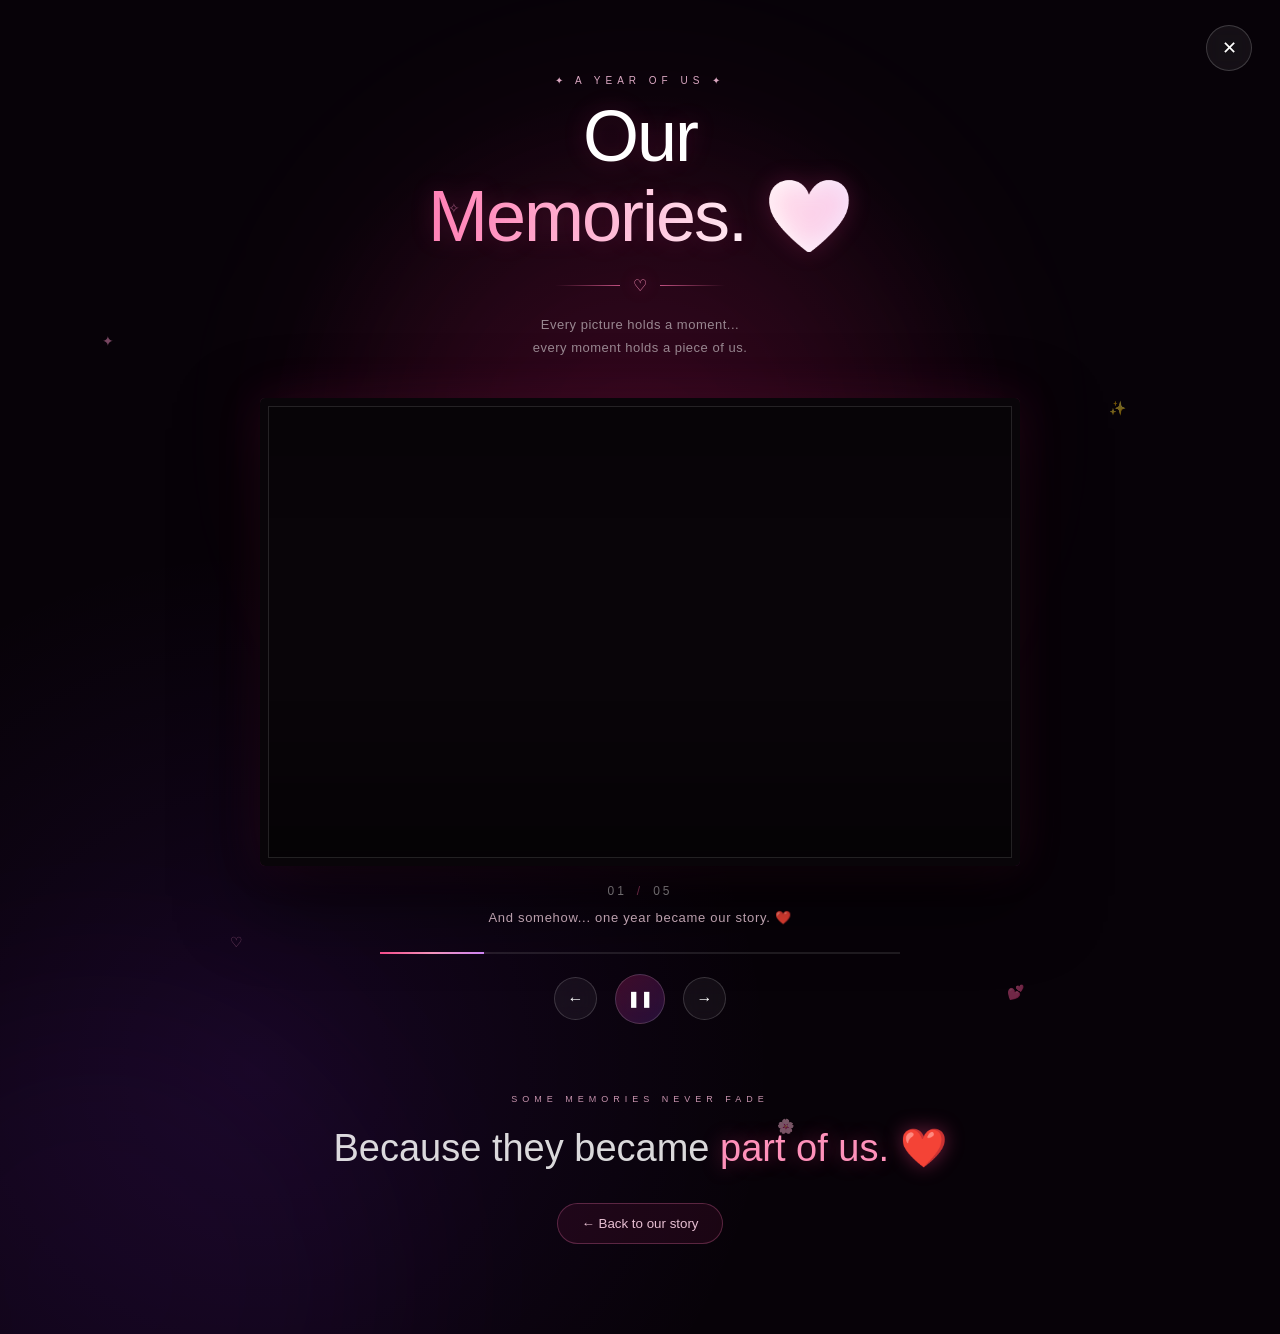
==== memories.html @ 8536b582 "Add files via upload" ====
<!DOCTYPE html>
<html lang="en">
<head>
    <meta charset="UTF-8">

    <meta name="viewport"
          content="width=device-width, initial-scale=1.0">

    <title>Our Memories ❤️</title>

    <link rel="stylesheet" href="style.css">
</head>

<body class="memories-page">

    <!-- =================================
         OUR MEMORIES FULL SCREEN
    ================================== -->

    <main class="memories-screen">

        <!-- Background glow -->
        <div class="memories-bg-glow glow-one"></div>
        <div class="memories-bg-glow glow-two"></div>

        <!-- Floating particles -->
        <div class="memories-particles">
            <span>✦</span>
            <span>♡</span>
            <span>✨</span>
            <span>💕</span>
            <span>✧</span>
            <span>🌸</span>
        </div>


        <!-- Close / Back -->
        <button
            class="memories-close"
            onclick="goBackToAnniversary()"
            aria-label="Back to anniversary">
            ✕
        </button>


        <!-- Header -->
        <section class="memories-header">

            <p class="memories-small-title">
                ✦ A YEAR OF US ✦
            </p>

            <h1>
                Our
                <span>Memories. ❤️</span>
            </h1>

            <div class="memories-divider">
                <span>♡</span>
            </div>

            <p>
                Every picture holds a moment...
                <br>
                every moment holds a piece of us.
            </p>

        </section>


        <!-- =================================
             CINEMATIC PHOTO STAGE
        ================================== -->

        <section class="memory-gallery">

            <div class="photo-frame">

                <!-- Blurred cinematic background -->
                <div
                    class="photo-background"
                    id="memoryBackground">
                </div>

                <div class="photo-glow"></div>

                <!-- Main photo -->
                <img
                    id="memoryPhoto"
                    src=""
                    alt="Our memory">

                <div class="photo-overlay"></div>

                <!-- Cinematic light -->
                <div class="photo-light"></div>

            </div>


            <!-- Memory number -->

            <div class="memory-counter">
                <span id="currentMemory">01</span>
                <i>/</i>
                <span id="totalMemories">--</span>
            </div>


            <!-- Caption -->

            <p
                class="memory-caption"
                id="memoryCaption">
                A little moment that became a beautiful memory. ❤️
            </p>


            <!-- Progress -->

            <div class="memory-progress">

                <div
                    class="memory-progress-bar"
                    id="memoryProgressBar">
                </div>

            </div>


            <!-- Controls -->

            <div class="memory-controls">

                <button
                    onclick="previousMemory()"
                    aria-label="Previous memory">
                    ←
                </button>

                <button
                    class="pause-memory"
                    id="pauseMemoryBtn"
                    onclick="toggleMemorySlideshow()"
                    aria-label="Pause slideshow">
                    ❚❚
                </button>

                <button
                    onclick="nextMemory()"
                    aria-label="Next memory">
                    →
                </button>

            </div>

        </section>


        <!-- Ending -->

        <section class="memories-ending">

            <p>
                SOME MEMORIES NEVER FADE
            </p>

            <h2>
                Because they became
                <span>part of us. ❤️</span>
            </h2>

            <button
                class="memories-back-btn"
                onclick="goBackToAnniversary()">
                ← Back to our story
            </button>

        </section>

    </main>


    <!-- =================================
         OUR MEMORIES JAVASCRIPT
    ================================== -->

    <script>

        /* =================================
           ADD YOUR PHOTOS HERE
        ================================== */

        const ourMemories = [

            {
                image: "assets/memories/memory1.jpeg",
                caption: "And somehow... one year became our story. ❤️",
                duration: 6000
            },

            {
                image: "assets/memories/memory2.jpeg",
                caption: "The smiles I'll always want to remember. ✨",
                duration: 6000
            },

            {
                image: "assets/memories/memory3.jpeg",
                caption: "Little moments. Big memories. 💕",
                duration: 6000
            },

            {
                image: "assets/memories/memory4.jpeg",
                caption: "Every picture has a story... ours has a thousand. 🌸",
                duration: 6000
            },

            {
                image: "assets/memories/memory5.jpeg",
                caption: "And every memory brings me back to you. ❤️",
                duration: 6000
            }

        ];


        let currentIndex = 0;

        let slideshowTimer = null;

        let isPaused = false;

        const photo =
            document.getElementById("memoryPhoto");

        const caption =
            document.getElementById("memoryCaption");

        const currentMemory =
            document.getElementById("currentMemory");

        const totalMemories =
            document.getElementById("totalMemories");

        const progressBar =
            document.getElementById("memoryProgressBar");

        const pauseButton =
            document.getElementById("pauseMemoryBtn");


        /* =================================
           LOAD MEMORY
        ================================== */

        function showMemory(index) {

            if (!ourMemories.length) return;

            currentIndex =
                (index + ourMemories.length)
                % ourMemories.length;

            const memory =
                ourMemories[currentIndex];

            const photo =
                document.getElementById("memoryPhoto");

            const background =
                document.getElementById("memoryBackground");

            const caption =
                document.getElementById("memoryCaption");

            const currentMemory =
                document.getElementById("currentMemory");

            const totalMemories =
                document.getElementById("totalMemories");

            const progressBar =
                document.getElementById("memoryProgressBar");

            /* =================================
               CINEMATIC EXIT
            ================================= */

            photo.classList.remove(
                "memory-photo-show",
                "kenburns-zoom",
                "kenburns-zoomout",
                "kenburns-left",
                "kenburns-right",
                "kenburns-up",
                "kenburns-down"
            );

            photo.classList.add("memory-changing");

            background.classList.remove(
                "background-show"
            );

            setTimeout(() => {

                /* =================================
                   CHANGE IMAGE
                ================================= */

                photo.src = memory.image;

                background.style.backgroundImage =
                    `url("${memory.image}")`;

                /* =================================
                   CAPTION
                ================================= */

                caption.textContent =
                    memory.caption;

                currentMemory.textContent =
                    String(currentIndex + 1)
                    .padStart(2, "0");

                totalMemories.textContent =
                    String(ourMemories.length)
                    .padStart(2, "0");


                /* =================================
                   RANDOM KEN BURNS
                ================================= */

                const movements = [
                    "kenburns-zoom",
                    "kenburns-zoomout",
                    "kenburns-left",
                    "kenburns-right",
                    "kenburns-up",
                    "kenburns-down"
                ];

                const movement =
                    movements[
                        currentIndex % movements.length
                    ];

                /* Force animation restart */

                void photo.offsetWidth;

                photo.classList.remove(
                    "memory-changing"
                );

                photo.classList.add(
                    "memory-photo-show",
                    movement
                );

                background.classList.add(
                    "background-show"
                );

                /* =================================
                   PROGRESS
                ================================= */

                const progress =
                    ((currentIndex + 1)
                    / ourMemories.length) * 100;

                progressBar.style.width =
                    progress + "%";

            }, 600);

            resetSlideshow();

        }


        /* =================================
           NEXT
        ================================== */

        function nextMemory() {

            showMemory(currentIndex + 1);

        }


        /* =================================
           PREVIOUS
        ================================== */

        function previousMemory() {

            showMemory(currentIndex - 1);

        }


        /* =================================
           PROGRESS
        ================================== */

        function updateProgress() {

            const progress =
                ((currentIndex + 1)
                / ourMemories.length) * 100;

            progressBar.style.width =
                progress + "%";

        }


        /* =================================
           AUTO SLIDESHOW
        ================================== */

        function startSlideshow() {

            clearTimeout(slideshowTimer);

            if (isPaused) return;

            slideshowTimer = setTimeout(() => {

                nextMemory();

            }, ourMemories[currentIndex].duration);

        }


        function resetSlideshow() {

            clearTimeout(slideshowTimer);

            if (!isPaused) {

                slideshowTimer =
                    setTimeout(() => {

                        nextMemory();

                    }, ourMemories[currentIndex].duration);

            }

        }


        /* =================================
           PAUSE / PLAY
        ================================== */

        function toggleMemorySlideshow() {

            isPaused = !isPaused;

            if (isPaused) {

                clearTimeout(slideshowTimer);

                pauseButton.textContent = "▶";

            } else {

                pauseButton.textContent = "❚❚";

                startSlideshow();

            }

        }


        /* =================================
           BACK TO ANNIVERSARY
        ================================== */

        function goBackToAnniversary() {

            window.location.href =
                "index.html#anniversary";

        }


        /* =================================
           IMAGE LOAD
        ================================== */

        photo.addEventListener(
            "load",
            () => {

                photo.classList.add(
                    "memory-photo-show"
                );

            }
        );


        /* =================================
           START
        ================================== */

        showMemory(0);

    </script>

</body>
</html>
---- style.css ----
* {
    margin: 0;
    padding: 0;
    box-sizing: border-box;
}

html {
    scroll-behavior: smooth;
}

body {
    font-family: "Segoe UI", sans-serif;
    background: #120018;
    color: white;
    overflow-x: hidden;
}

/* ==============================
   BACKGROUND
============================== */

.background {
    position: fixed;
    inset: 0;
    z-index: -10;
    overflow: hidden;
    background:
        radial-gradient(circle at 20% 20%, #ff4f9a55, transparent 30%),
        radial-gradient(circle at 80% 30%, #8b5cf655, transparent 35%),
        radial-gradient(circle at 50% 90%, #ff174455, transparent 35%),
        linear-gradient(135deg, #16001f, #30002f, #120018);
}

.light {
    position: absolute;
    width: 350px;
    height: 350px;
    border-radius: 50%;
    filter: blur(90px);
    opacity: 0.55;
    animation: moveLight 10s infinite alternate ease-in-out;
}

.light-1 {
    background: #ff2f92;
    top: -100px;
    left: -100px;
}

.light-2 {
    background: #7c3aed;
    right: -100px;
    top: 25%;
    animation-delay: 2s;
}

.light-3 {
    background: #ff1493;
    bottom: -150px;
    left: 35%;
    animation-delay: 4s;
}

@keyframes moveLight {
    from {
        transform: translate(0, 0) scale(1);
    }

    to {
        transform: translate(100px, 70px) scale(1.25);
    }
}

/* ==============================
   STARS
============================== */

.stars span {
    position: fixed;
    color: #ffffff;
    opacity: 0.6;
    animation: sparkle 3s infinite ease-in-out;
}

.stars span:nth-child(1) {
    top: 15%;
    left: 12%;
}

.stars span:nth-child(2) {
    top: 30%;
    right: 15%;
}

.stars span:nth-child(3) {
    top: 65%;
    left: 20%;
}

.stars span:nth-child(4) {
    top: 75%;
    right: 20%;
}

.stars span:nth-child(5) {
    top: 45%;
    left: 50%;
}

.stars span:nth-child(6) {
    top: 10%;
    right: 40%;
}

.stars span:nth-child(7) {
    bottom: 10%;
    left: 70%;
}

@keyframes sparkle {
    0%, 100% {
        opacity: 0.2;
        transform: scale(0.7);
    }

    50% {
        opacity: 1;
        transform: scale(1.4);
    }
}

/* ==============================
   FLOATING HEARTS
============================== */

.hearts span {
    position: fixed;
    color: #ff6bb5;
    font-size: 25px;
    opacity: 0.25;
    animation: floatHeart 8s infinite linear;
}

.hearts span:nth-child(1) {
    left: 10%;
    bottom: -50px;
}

.hearts span:nth-child(2) {
    left: 30%;
    bottom: -100px;
    animation-delay: 2s;
}

.hearts span:nth-child(3) {
    left: 55%;
    bottom: -70px;
    animation-delay: 4s;
}

.hearts span:nth-child(4) {
    left: 75%;
    bottom: -100px;
    animation-delay: 1s;
}

.hearts span:nth-child(5) {
    left: 90%;
    bottom: -80px;
    animation-delay: 5s;
}

@keyframes floatHeart {
    0% {
        transform: translateY(0) scale(0.7);
        opacity: 0;
    }

    20% {
        opacity: 0.4;
    }

    80% {
        opacity: 0.5;
    }

    100% {
        transform: translateY(-110vh) scale(1.3) rotate(20deg);
        opacity: 0;
    }
}

/* ==============================
   HERO
============================== */

.hero {
    min-height: 100vh;
    width: 100%;
    display: flex;
    justify-content: center;
    align-items: center;
    text-align: center;
    padding: 40px 20px;
    position: relative;
}

.hero-content {
    width: min(900px, 100%);
    padding: 40px 20px;
    animation: heroAppear 1.5s ease;
}

@keyframes heroAppear {
    from {
        opacity: 0;
        transform: translateY(40px);
    }

    to {
        opacity: 1;
        transform: translateY(0);
    }
}

.small-heading {
    letter-spacing: 6px;
    font-size: 14px;
    color: #ffb4dc;
    margin-bottom: 25px;
}

.hero h1 {
    font-size: clamp(55px, 9vw, 110px);
    line-height: 0.95;
    font-weight: 800;
    letter-spacing: -4px;
    text-shadow: 0 0 40px #ff3f9f66;
}

.hero h1 span {
    display: block;
    background: linear-gradient(
        90deg,
        #ff69b4,
        #ffb6e2,
        #c084fc,
        #ff69b4
    );
    background-size: 300%;
    -webkit-background-clip: text;
    background-clip: text;
    color: transparent;
    animation: gradientMove 5s infinite linear;
}

.hero h1 strong {
    display: block;
    font-size: 55px;
    margin-top: 20px;
    animation: heartbeat 1.5s infinite;
}

@keyframes gradientMove {
    from {
        background-position: 0%;
    }

    to {
        background-position: 300%;
    }
}

@keyframes heartbeat {
    0%, 100% {
        transform: scale(1);
    }

    15% {
        transform: scale(1.25);
    }

    30% {
        transform: scale(1);
    }
}

/* ==============================
   QUOTE
============================== */

.heart-line {
    margin: 35px auto;
    color: #ff9ed0;
    font-size: 20px;
    opacity: 0.8;
}

.main-quote {
    font-family: Georgia, serif;
    font-size: clamp(22px, 3vw, 32px);
    line-height: 1.5;
    color: #ffe5f2;
}

.main-quote span {
    color: #ff72b7;
    font-weight: bold;
}

.description {
    margin-top: 30px;
    line-height: 2;
    color: #e9cadd;
    font-size: 17px;
}

/* ==============================
   BUTTON
============================== */

.start-button {
    margin-top: 40px;
    padding: 18px 35px;
    border: 1px solid #ff7bc4;
    border-radius: 50px;
    background: linear-gradient(
        90deg,
        #ff2f92,
        #9c27b0
    );
    color: white;
    font-size: 15px;
    font-weight: bold;
    letter-spacing: 2px;
    cursor: pointer;
    box-shadow:
        0 0 25px #ff3f9f66,
        0 10px 40px #00000055;
    transition: 0.3s ease;
}

.start-button:hover {
    transform: translateY(-5px) scale(1.04);
    box-shadow:
        0 0 45px #ff3f9f99,
        0 15px 50px #00000077;
}

.start-button b {
    margin-left: 15px;
    font-size: 20px;
}

.bottom-text {
    margin-top: 30px;
    color: #d6a9c3;
    font-size: 13px;
    line-height: 1.6;
}

/* ==============================
   MEMORY SECTION
============================== */

.memory-section {
    min-height: 100vh;
    display: flex;
    align-items: center;
    justify-content: center;
    text-align: center;
    padding: 80px 20px;
}

.memory-content {
    width: min(800px, 100%);
}

.chapter {
    color: #ff8fc9;
    letter-spacing: 5px;
    font-size: 13px;
    margin-bottom: 25px;
}

.memory-content h2,
.journey h2 {
    font-size: clamp(40px, 7vw, 75px);
    line-height: 1;
}

.memory-content h2 span,
.journey h2 span {
    color: #ff75ba;
}

.line {
    width: 100px;
    height: 2px;
    background: #ff69b4;
    margin: 35px auto;
    box-shadow: 0 0 20px #ff69b4;
}

.memory-text {
    max-width: 650px;
    margin: auto;
    color: #e6c8da;
    line-height: 2;
    font-size: 18px;
}

.big-heart {
    margin-top: 45px;
    font-size: 60px;
    animation: heartbeat 1.5s infinite;
}

/* ==============================
   JOURNEY
============================== */

.journey {
    min-height: 100vh;
    padding: 100px 20px;
    text-align: center;
}

.journey-list {
    width: min(800px, 100%);
    margin: 60px auto 0;
}

.journey-list div {
    display: flex;
    align-items: center;
    justify-content: space-between;
    padding: 25px 10px;
    border-bottom: 1px solid #ffffff22;
    transition: 0.3s;
}

.journey-list div:hover {
    padding-left: 25px;
    padding-right: 25px;
    background: #ffffff08;
}

.journey-list span {
    color: #ff72b7;
    font-weight: bold;
}

.journey-list p {
    font-size: 20px;
}

/* ==============================
   END
============================== */

.ending {
    min-height: 100vh;
    display: flex;
    flex-direction: column;
    justify-content: center;
    align-items: center;
    text-align: center;
    padding: 30px;
}

.ending p {
    color: #e5bfd4;
    font-size: 20px;
}

.ending h2 {
    font-size: clamp(45px, 8vw, 90px);
    margin: 20px 0;
    background: linear-gradient(
        90deg,
        #ff5cad,
        #c084fc,
        #ff5cad
    );
    -webkit-background-clip: text;
    background-clip: text;
    color: transparent;
}

.ending div {
    font-size: 70px;
    animation: heartbeat 1.5s infinite;
}

/* ==============================
   MOBILE
============================== */

@media (max-width: 600px) {

    .hero {
        min-height: 100svh;
        padding: 25px 15px;
    }

    .hero-content {
        padding: 20px 10px;
    }

    .small-heading {
        letter-spacing: 3px;
        font-size: 11px;
    }

    .hero h1 {
        font-size: clamp(48px, 15vw, 70px);
        letter-spacing: -2px;
    }

    .hero h1 strong {
        font-size: 42px;
    }

    .main-quote {
        font-size: 21px;
    }

    .description {
        font-size: 15px;
    }

    .start-button {
        width: 90%;
        max-width: 330px;
        padding: 17px 20px;
        font-size: 12px;
    }

    .memory-section,
    .journey {
        min-height: 100svh;
    }

    .memory-content h2,
    .journey h2 {
        font-size: 45px;
    }

    .memory-text {
        font-size: 16px;
    }

    .journey-list div {
        padding: 22px 5px;
    }

    .journey-list p {
        font-size: 17px;
    }
}

/* =========================================
   LOVE STORY TIMELINE
========================================= */

.love-timeline {
    min-height: 100vh;
    padding: 120px 20px;
    position: relative;
    overflow: hidden;
}

.timeline-heading {
    max-width: 850px;
    margin: 0 auto 100px;
    text-align: center;
}

.timeline-heading h2 {
    font-size: clamp(45px, 7vw, 80px);
    line-height: 1;
    margin-bottom: 30px;
}

.timeline-heading h2 span {
    color: #ff70b8;
}

.timeline-intro {
    color: #e8bfd6;
    font-size: 17px;
    line-height: 1.8;
}


/* Timeline item */

.timeline-item {
    width: min(900px, 100%);
    margin: 0 auto 140px;

    display: grid;
    grid-template-columns: 180px 80px 1fr;
    align-items: center;

    position: relative;
}


/* Date */

.timeline-date {
    color: #d9a8c5;
    font-size: 12px;
    letter-spacing: 3px;
    text-align: right;
    line-height: 1.8;
}

.timeline-date span {
    display: block;
    font-size: 60px;
    font-weight: 800;
    color: #ff70b8;
    letter-spacing: 0;
}


/* Heart */

.timeline-heart {
    width: 65px;
    height: 65px;

    display: flex;
    align-items: center;
    justify-content: center;

    border-radius: 50%;

    background: #ffffff10;
    border: 1px solid #ff70b855;

    box-shadow:
        0 0 25px #ff4fa755;

    font-size: 28px;

    animation: heartbeat 1.8s infinite;
}


/* Content */

.timeline-content {
    padding: 35px;

    border-radius: 30px;

    background:
        linear-gradient(
            135deg,
            #ffffff10,
            #ffffff05
        );

    border: 1px solid #ffffff15;

    backdrop-filter: blur(15px);

    box-shadow:
        0 20px 60px #00000040;

    transition: 0.4s ease;
}

.timeline-content:hover {
    transform: translateY(-8px);

    border-color: #ff70b855;

    box-shadow:
        0 25px 80px #ff4fa722;
}

.memory-label {
    color: #ff86c3;
    font-size: 11px;
    letter-spacing: 4px;
    margin-bottom: 15px;
}

.timeline-content h3 {
    font-size: clamp(30px, 4vw, 48px);
    margin-bottom: 20px;
}

.timeline-content p {
    color: #e7c6d9;
    line-height: 1.8;
}


/* Button */

.memory-btn {
    margin-top: 25px;

    padding: 13px 22px;

    border: 1px solid #ff70b855;
    border-radius: 50px;

    background: #ff4f9a18;
    color: white;

    cursor: pointer;

    transition: 0.3s ease;
}

.memory-btn:hover {
    background: #ff4f9a;
    transform: translateY(-3px);
}

.memory-btn b {
    margin-left: 10px;
}


/* More */

.timeline-more {
    text-align: center;
    margin-top: 50px;
}

.more-line {
    width: 2px;
    height: 100px;

    margin: 0 auto 30px;

    background: linear-gradient(
        transparent,
        #ff70b8,
        transparent
    );
}

.timeline-more p {
    color: #cda8be;
}

.timeline-more h3 {
    margin-top: 12px;
    font-size: 25px;
    color: #ff9aca;
}


/* Mobile */

@media (max-width: 650px) {

    .love-timeline {
        padding: 90px 15px;
    }

    .timeline-heading {
        margin-bottom: 70px;
    }

    .timeline-heading h2 {
        font-size: 43px;
    }

    .timeline-item {
        display: block;
        margin-bottom: 90px;
    }

    .timeline-date {
        text-align: left;
        margin-bottom: 15px;
        padding-left: 5px;
    }

    .timeline-date span {
        font-size: 50px;
    }

    .timeline-heart {
        margin-bottom: 20px;
    }

    .timeline-content {
        padding: 25px 20px;
        border-radius: 25px;
    }

    .timeline-content h3 {
        font-size: 32px;
    }

}

/* =========================================
   ROSE MILK CINEMATIC MEMORY
========================================= */

.memory-scene {
    position: fixed;
    inset: 0;
    z-index: 99999;

    display: none;
    align-items: center;
    justify-content: center;

    background:
        radial-gradient(circle at 50% 30%, #ff4f9a30, transparent 40%),
        linear-gradient(135deg, #120014, #26001f, #08000d);

    overflow: hidden;
}

.memory-scene.active {
    display: flex;
    animation: sceneFadeIn 0.8s ease;
}

.scene-close {
    position: absolute;
    top: 25px;
    right: 25px;

    width: 45px;
    height: 45px;

    border-radius: 50%;
    border: 1px solid #ffffff30;

    background: #ffffff10;
    color: white;

    font-size: 20px;

    cursor: pointer;

    z-index: 20;

    backdrop-filter: blur(10px);

    transition: 0.3s ease;
}

.scene-close:hover {
    background: #ff4f9a;
    transform: rotate(90deg);
}

.scene-content {
    width: min(1000px, 94%);
    max-height: 95vh;

    overflow-y: auto;

    text-align: center;

    padding: 30px 20px;
}

.scene-date {
    color: #ff86c3;
    font-size: 11px;
    letter-spacing: 5px;
    margin-bottom: 12px;
}

.scene-content h2 {
    font-size: clamp(30px, 5vw, 58px);
    color: white;
    margin-bottom: 15px;
}

.scene-line {
    width: 70px;
    height: 2px;

    margin: 0 auto 25px;

    background: linear-gradient(
        90deg,
        transparent,
        #ff70b8,
        transparent
    );
}

.cinematic-room {
    width: min(800px, 100%);
    height: 390px;

    margin: 0 auto;

    position: relative;

    overflow: hidden;

    border-radius: 30px;

    background:
        linear-gradient(
            180deg,
            #35152f,
            #180b1c
        );

    border: 1px solid #ffffff15;

    box-shadow:
        0 30px 100px #00000080;

    animation: roomAppear 1s ease;
}

.window-glow {
    position: absolute;

    width: 250px;
    height: 250px;

    top: -80px;
    left: 50%;

    transform: translateX(-50%);

    background: #ffb6d940;

    filter: blur(40px);

    border-radius: 50%;
}

.classroom-board {
    position: absolute;

    top: 35px;
    left: 50%;

    transform: translateX(-50%);

    width: 230px;
    height: 70px;

    border-radius: 8px;

    background: #172c28;

    border: 5px solid #4d2e32;

    display: flex;
    align-items: center;
    justify-content: center;

    color: #ffffff80;

    font-family: serif;
    font-style: italic;

    box-shadow: 0 10px 30px #00000050;
}

.scene-character {
    position: absolute;

    bottom: 45px;

    display: flex;
    flex-direction: column;
    align-items: center;

    transition: 1s ease;
}

.boy {
    left: 27%;

    animation: boyEnter 1.4s ease forwards;
}

.boy .character-head {
    width: 75px;
    height: 82px;
}

.boy .character-body {
    width: 110px;
    height: 145px;
}

.girl {
    right: 27%;

    animation: girlEnter 1.4s ease forwards;
}

.girl .character-head {
    width: 68px;
    height: 74px;
}

.girl .character-body {
    width: 95px;
    height: 130px;
}

.character-head {
    position: relative;

    border-radius: 50% 50% 45% 45%;

    background:
        linear-gradient(
            135deg,
            #f4c7aa,
            #d99578
        );

    box-shadow:
        inset -8px -8px 15px #9b5d4d40;
}

.hair {
    position: absolute;

    top: -5px;
    left: 5px;

    width: 90%;
    height: 42%;

    border-radius: 50% 50% 20% 20%;

    background: #171016;
}

.face::before,
.face::after {
    content: "";

    position: absolute;

    top: 48%;

    width: 6px;
    height: 6px;

    background: #2d1720;

    border-radius: 50%;
}

.face::before {
    left: 30%;
}

.face::after {
    right: 30%;
}

.character-body {
    border-radius: 35px 35px 15px 15px;

    margin-top: 8px;

    background:
        linear-gradient(
            135deg,
            #3e246d,
            #713a86
        );

    box-shadow:
        inset -12px -10px 20px #00000030;
}

.girl .character-body {
    background:
        linear-gradient(
            135deg,
            #ff5f9e,
            #a72d72
        );

    border-radius: 35px 35px 25px 25px;
}

.character-label {
    margin-top: 8px;

    font-size: 9px;

    letter-spacing: 3px;

    color: #ffffff60;
}

.rose-milk {
    position: absolute;

    left: 50%;
    bottom: 105px;

    transform: translateX(-50%);

    opacity: 0;

    animation:
        milkAppear 1s ease 2s forwards;
}

.cup {
    width: 55px;
    height: 70px;

    border-radius: 8px 8px 18px 18px;

    background: #ffffff20;

    border: 2px solid #ffffff60;

    position: relative;

    overflow: hidden;

    backdrop-filter: blur(5px);
}

.drink {
    position: absolute;

    bottom: 0;
    left: 0;

    width: 100%;
    height: 78%;

    background:
        linear-gradient(
            #ffb4cf,
            #ed6c9f
        );
}

.straw {
    position: absolute;

    width: 5px;
    height: 45px;

    top: -25px;
    left: 28px;

    background: #ff70b8;

    transform: rotate(12deg);
}

.rose-milk > span {
    position: absolute;

    top: -35px;
    left: 12px;

    font-size: 20px;
}

.scene-heart {
    position: absolute;

    left: 50%;
    top: 53%;

    transform: translate(-50%, -50%) scale(0);

    font-size: 40px;

    opacity: 0;

    animation:
        heartAppear 1s ease 5s forwards,
        sceneHeartBeat 1.5s ease-in-out 6s infinite;
}

.scene-story {
    min-height: 100px;

    margin-top: 25px;

    position: relative;
}

.story-line {
    display: none;

    color: #f6dce9;

    font-size: clamp(17px, 3vw, 25px);

    line-height: 1.7;

    animation: textReveal 1s ease forwards;
}

.story-line span {
    color: #ff70b8;
}

.scene-replay {
    margin-top: 20px;

    padding: 12px 22px;

    border-radius: 50px;

    border: 1px solid #ff70b855;

    background: #ff4f9a15;

    color: white;

    cursor: pointer;

    opacity: 0;

    transition: 0.3s ease;
}

.scene-replay:hover {
    background: #ff4f9a;
}

@keyframes sceneFadeIn {
    from {
        opacity: 0;
    }

    to {
        opacity: 1;
    }
}

@keyframes roomAppear {
    from {
        opacity: 0;
        transform: scale(0.92);
    }

    to {
        opacity: 1;
        transform: scale(1);
    }
}

@keyframes boyEnter {
    from {
        opacity: 0;
        transform: translateX(-100px);
    }

    to {
        opacity: 1;
        transform: translateX(0);
    }
}

@keyframes girlEnter {
    from {
        opacity: 0;
        transform: translateX(100px);
    }

    to {
        opacity: 1;
        transform: translateX(0);
    }
}

@keyframes milkAppear {
    from {
        opacity: 0;
        transform: translateX(-50%) scale(0.5);
    }

    to {
        opacity: 1;
        transform: translateX(-50%) scale(1);
    }
}

@keyframes heartAppear {
    from {
        opacity: 0;
        transform: translate(-50%, -50%) scale(0);
    }

    to {
        opacity: 1;
        transform: translate(-50%, -50%) scale(1);
    }
}

@keyframes sceneHeartBeat {
    0%, 100% {
        transform: translate(-50%, -50%) scale(1);
    }

    50% {
        transform: translate(-50%, -50%) scale(1.25);
    }
}

@keyframes textReveal {
    from {
        opacity: 0;
        transform: translateY(20px);
    }

    to {
        opacity: 1;
        transform: translateY(0);
    }
}

@media (max-width: 650px) {
    .memory-scene {
        align-items: flex-start;
    }

    .scene-content {
        padding-top: 70px;
    }

    .cinematic-room {
        height: 300px;
        border-radius: 22px;
    }

    .boy {
        left: 18%;
        animation-name: boyEnterMobile;
    }

    .girl {
        right: 18%;
        animation-name: girlEnterMobile;
    }

    .classroom-board {
        width: 170px;
        height: 55px;
        font-size: 12px;
    }

    .scene-story {
        margin-top: 20px;
    }
}

@keyframes boyEnterMobile {
    from {
        opacity: 0;
        transform: translateX(-100px) scale(0.8);
    }

    to {
        opacity: 1;
        transform: translateX(0) scale(0.8);
    }
}

@keyframes girlEnterMobile {
    from {
        opacity: 0;
        transform: translateX(100px) scale(0.8);
    }

    to {
        opacity: 1;
        transform: translateX(0) scale(0.8);
    }
}

/* ==========================================
   09 OCTOBER - FIRST I LOVE YOU SCENE
========================================== */

.first-love-scene {
    background:
        radial-gradient(
            circle at 50% 30%,
            #ff4f9a35,
            transparent 45%
        ),
        linear-gradient(
            135deg,
            #09000f,
            #25001f,
            #100014
        );
}

/* CLASSROOM */

.love-classroom {
    position: relative;
    width: min(850px, 100%);
    height: 410px;
    margin: 25px auto 35px;
    overflow: hidden;

    border-radius: 28px;

    background:
        linear-gradient(
            rgba(255,255,255,.04),
            rgba(0,0,0,.2)
        ),
        #160d1c;

    border: 1px solid #ffffff12;

    box-shadow:
        0 30px 80px #00000080,
        inset 0 0 80px #ff4f9a0d;
}

/* WINDOW */

.class-window {
    position: absolute;
    top: 45px;
    right: 50px;

    width: 125px;
    height: 155px;

    border: 5px solid #3c2940;

    background:
        linear-gradient(
            135deg,
            #ffb8df22,
            #7e52ff20
        );

    box-shadow:
        0 0 35px #ff70b833;

    opacity: .8;
}

/* BOARD */

.board {
    position: absolute;
    top: 35px;
    left: 50%;

    transform: translateX(-50%);

    width: 350px;
    height: 95px;

    border-radius: 8px;

    background: #11131b;

    border: 5px solid #4b3447;

    box-shadow:
        inset 0 0 30px #00000090,
        0 10px 30px #00000050;

    display: flex;
    align-items: center;
    justify-content: center;
}

.board span {
    color: #ffffff35;
    font-size: 13px;
    letter-spacing: 3px;
}

/* LAST BENCH */

.last-bench {
    position: absolute;

    left: 50%;
    bottom: 65px;

    transform: translateX(-50%);

    width: 440px;
    height: 85px;

    z-index: 3;
}

.bench-top {
    position: absolute;

    width: 100%;
    height: 28px;

    top: 0;

    border-radius: 8px;

    background:
        linear-gradient(
            180deg,
            #65404f,
            #34212c
        );

    box-shadow:
        0 12px 20px #00000070;
}

.bench-leg {
    position: absolute;

    bottom: 0;

    width: 18px;
    height: 65px;

    background: #36232d;

    border-radius: 5px;
}

.bench-leg.left {
    left: 45px;
}

.bench-leg.right {
    right: 45px;
}

/* CHARACTERS */

.love-character {
    position: absolute;

    bottom: 80px;

    width: 90px;
    height: 180px;

    z-index: 5;
}

/* BOY */

.love-boy {
    left: 29%;

    opacity: 0;

    animation:
        firstBoyEnter 1.5s ease forwards;
}

.love-girl {
    right: 29%;

    opacity: 0;

    animation:
        firstGirlEnter 1.5s ease .8s forwards;
}

/* HEAD */

.love-head {
    position: absolute;

    top: 0;
    left: 18px;

    width: 55px;
    height: 55px;

    border-radius: 50%;

    background: #f2b79e;

    overflow: hidden;

    box-shadow:
        0 8px 20px #00000040;
}

/* HAIR */

.love-hair {
    position: absolute;

    top: -8px;
    left: -3px;

    width: 62px;
    height: 32px;

    border-radius:
        50% 50% 35% 35%;

    background:
        linear-gradient(
            135deg,
            #17121b,
            #302033
        );
}

/* GIRL HAIR */

.girl-hair {
    height: 48px;

    border-radius:
        50% 50% 45% 45%;
}

/* FACE */

.love-face {
    position: absolute;

    bottom: 8px;
    left: 18px;

    width: 6px;
    height: 6px;

    border-radius: 50%;

    background: #3b2630;

    box-shadow:
        18px 0 #3b2630;
}

/* BODY */

.love-body {
    position: absolute;

    top: 52px;
    left: 12px;

    width: 70px;
    height: 120px;

    border-radius:
        25px 25px 12px 12px;

    background:
        linear-gradient(
            135deg,
            #292040,
            #5a315b
        );
}

/* GIRL BODY */

.girl-body {
    background:
        linear-gradient(
            135deg,
            #8d376d,
            #e04d9b
        );
}

/* HAND TOUCH */

.heart-touch-hand {
    position: absolute;

    left: 50%;

    top: 210px;

    transform:
        translateX(-50%)
        scale(.5);

    opacity: 0;

    z-index: 10;

    font-size: 30px;

    animation:
        handTouch 1s ease 4.5s forwards;
}

/* HEART */

.first-love-heart {
    position: absolute;

    left: 50%;
    top: 150px;

    transform:
        translate(-50%, -50%)
        scale(.3);

    opacity: 0;

    font-size: 45px;

    filter:
        drop-shadow(
            0 0 25px #ff4f9a
        );

    animation:
        firstHeartAppear 1s ease 5.2s forwards,
        firstHeartBeat 1.5s ease-in-out 6.2s infinite;
}

/* STORY */

.first-love-story {
    min-height: 250px;
}

.first-line {
    display: none;

    margin: 0 0 20px;

    color: #f3d8e8;

    font-size: clamp(
        18px,
        2.4vw,
        25px
    );

    line-height: 1.7;

    text-shadow:
        0 0 20px #ff4f9a22;
}

.final-love-line span {
    display: inline-block;

    font-size: clamp(
        35px,
        6vw,
        65px
    );

    font-weight: 900;

    color: #ff75b9;

    text-shadow:
        0 0 25px #ff4f9a,
        0 0 60px #ff4f9a55;

    letter-spacing: 4px;
}

.ending-love-line {
    color: #ffb5d7;
}

/* ANIMATIONS */

@keyframes firstBoyEnter {

    from {
        opacity: 0;

        transform:
            translateX(-100px)
            scale(.85);
    }

    to {
        opacity: 1;

        transform:
            translateX(0)
            scale(.85);
    }
}

@keyframes firstGirlEnter {

    from {
        opacity: 0;

        transform:
            translateX(100px)
            scale(.85);
    }

    to {
        opacity: 1;

        transform:
            translateX(0)
            scale(.85);
    }
}

@keyframes handTouch {

    0% {
        opacity: 0;

        transform:
            translateX(-50%)
            translateY(30px)
            scale(.5);
    }

    100% {
        opacity: 1;

        transform:
            translateX(-50%)
            translateY(0)
            scale(1);
    }
}

@keyframes firstHeartAppear {

    0% {
        opacity: 0;

        transform:
            translate(-50%, -50%)
            scale(.2);
    }

    70% {
        opacity: 1;

        transform:
            translate(-50%, -50%)
            scale(1.3);
    }

    100% {
        opacity: 1;

        transform:
            translate(-50%, -50%)
            scale(1);
    }
}

@keyframes firstHeartBeat {

    0%,100% {
        transform:
            translate(-50%, -50%)
            scale(1);
    }

    50% {
        transform:
            translate(-50%, -50%)
            scale(1.25);
    }
}

/* MOBILE */

@media (max-width: 650px) {

    .love-classroom {
        height: 330px;
        margin-top: 20px;
    }

    .board {
        width: 210px;
        height: 65px;

        top: 25px;
    }

    .class-window {
        width: 75px;
        height: 105px;

        right: 15px;
        top: 25px;
    }

    .last-bench {
        width: 300px;

        bottom: 50px;
    }

    .love-character {
        bottom: 65px;
    }

    .love-boy {
        left: 12%;
    }

    .love-girl {
        right: 12%;
    }

    .heart-touch-hand {
        top: 185px;
    }

    .first-love-heart {
        top: 135px;
        font-size: 38px;
    }

    .first-line {
        font-size: 18px;
    }

    .final-love-line span {
        font-size: 38px;
        letter-spacing: 2px;
    }
}

/* ==========================================
   OUR JOURNEY - CINEMATIC DESIGN
========================================== */

.journey {
    position: relative;
    min-height: 100vh;
    padding: 130px 20px 120px;
    overflow: hidden;
}

.journey::before {
    content: "";
    position: absolute;
    width: 600px;
    height: 600px;
    left: -250px;
    top: 20%;
    border-radius: 50%;
    background: #ff4f9a18;
    filter: blur(100px);
    pointer-events: none;
}

.journey::after {
    content: "";
    position: absolute;
    width: 500px;
    height: 500px;
    right: -220px;
    bottom: 10%;
    border-radius: 50%;
    background: #8d4dff18;
    filter: blur(100px);
    pointer-events: none;
}

/* HEADER */

.journey-header {
    position: relative;
    z-index: 2;
    max-width: 900px;
    margin: 0 auto 110px;
    text-align: center;
}

.journey-label {
    margin-bottom: 22px;
    color: #ff79bb;
    font-size: 11px;
    font-weight: 700;
    letter-spacing: 5px;
}

.journey-header h2 {
    margin-bottom: 30px;
    font-size: clamp(42px, 7vw, 78px);
    line-height: 1.05;
    font-weight: 800;
}

.journey-header h2 span {
    color: #ff70b8;
    text-shadow: 0 0 30px #ff4f9a35;
}

.journey-intro {
    color: #dcb8ce;
    font-size: 17px;
    line-height: 1.9;
}

/* JOURNEY ROAD */

.journey-road {
    position: relative;
    z-index: 2;
    width: min(1000px, 100%);
    margin: auto;
}

/* CENTER LINE */

.journey-road::before {
    content: "";
    position: absolute;
    left: 50%;
    top: 0;
    bottom: 0;
    width: 2px;
    transform: translateX(-50%);

    background: linear-gradient(
        to bottom,
        transparent,
        #ff70b8,
        #9c5cff,
        #ff70b8,
        transparent
    );

    box-shadow:
        0 0 15px #ff4f9a55;
}

/* CARD */

.journey-card {
    position: relative;

    width: calc(50% - 55px);

    margin-bottom: 90px;
    padding: 38px;

    border-radius: 30px;

    background:
        linear-gradient(
            135deg,
            #ffffff12,
            #ffffff05
        );

    border: 1px solid #ffffff14;

    backdrop-filter: blur(18px);

    box-shadow:
        0 25px 70px #00000040;

    transition:
        transform .5s ease,
        border-color .5s ease,
        box-shadow .5s ease;
}

.journey-card:hover {
    transform: translateY(-10px);

    border-color: #ff70b866;

    box-shadow:
        0 30px 90px #ff4f9a18;
}

/* LEFT */

.journey-card:not(.reverse) {
    margin-right: auto;
}

/* RIGHT */

.journey-card.reverse {
    margin-left: auto;
}

/* CONNECTOR */

.journey-card::after {
    content: "";

    position: absolute;

    top: 48px;

    width: 55px;
    height: 1px;

    background: linear-gradient(
        90deg,
        #ff70b8,
        transparent
    );
}

.journey-card:not(.reverse)::after {
    right: -55px;
}

.journey-card.reverse::after {
    left: -55px;

    transform: rotate(180deg);
}

/* NUMBER */

.journey-number {
    position: absolute;

    top: 20px;
    right: 25px;

    font-size: 12px;
    font-weight: 800;
    letter-spacing: 2px;

    color: #ff70b866;
}

/* ICON */

.journey-icon {
    width: 65px;
    height: 65px;

    display: flex;
    align-items: center;
    justify-content: center;

    margin-bottom: 25px;

    border-radius: 50%;

    background: #ff4f9a12;

    border: 1px solid #ff70b844;

    font-size: 28px;

    box-shadow:
        0 0 30px #ff4f9a18;

    animation: journeyPulse 2.5s ease-in-out infinite;
}

/* DATE */

.journey-date {
    margin-bottom: 12px;

    color: #ff83c1;

    font-size: 10px;
    font-weight: 700;

    letter-spacing: 3px;
}

/* TITLE */

.journey-info h3 {
    margin-bottom: 18px;

    font-size: clamp(28px, 4vw, 43px);
    line-height: 1.1;
}

/* DESCRIPTION */

.journey-info > p:not(.journey-date) {
    color: #dfc4d5;

    font-size: 15px;
    line-height: 1.85;
}

/* QUOTE */

.journey-quote {
    margin-top: 25px;

    color: #ff79bb;

    font-size: 20px;
    font-weight: 800;

    letter-spacing: 2px;

    text-shadow:
        0 0 20px #ff4f9a66;
}

/* FINAL CARD */

.final-journey-card {
    border-color: #ff70b844;

    background:
        radial-gradient(
            circle at top right,
            #ff4f9a18,
            transparent 45%
        ),
        linear-gradient(
            135deg,
            #ffffff12,
            #ffffff05
        );
}

.journey-final {
    margin-top: 25px;

    color: #ff9acb;

    font-size: 20px;
    font-weight: 700;

    line-height: 1.5;
}

/* ENDING */

.journey-ending {
    position: relative;
    z-index: 2;

    text-align: center;

    margin-top: 50px;
}

.journey-glow-heart {
    width: 90px;
    height: 90px;

    margin: 0 auto 30px;

    display: flex;
    align-items: center;
    justify-content: center;

    border-radius: 50%;

    font-size: 40px;

    background: #ff4f9a10;

    border: 1px solid #ff70b855;

    box-shadow:
        0 0 45px #ff4f9a44;

    animation:
        journeyBigHeart 2s ease-in-out infinite;
}

.journey-ending p {
    color: #d5aec5;

    font-size: 16px;
}

.journey-ending h3 {
    margin-top: 12px;

    color: #ff91c6;

    font-size: clamp(28px, 5vw, 45px);
}

/* ANIMATIONS */

@keyframes journeyPulse {

    0%, 100% {
        transform: scale(1);
        box-shadow: 0 0 20px #ff4f9a18;
    }

    50% {
        transform: scale(1.08);
        box-shadow: 0 0 35px #ff4f9a35;
    }
}

@keyframes journeyBigHeart {

    0%, 100% {
        transform: scale(1);
    }

    50% {
        transform: scale(1.12);
    }
}

/* MOBILE */

@media (max-width: 700px) {

    .journey {
        padding: 100px 15px 90px;
    }

    .journey-header {
        margin-bottom: 75px;
    }

    .journey-header h2 {
        font-size: 43px;
    }

    .journey-intro {
        font-size: 15px;
    }

    /* ONE CENTER LINE */

    .journey-road {
        padding-left: 35px;
    }

    .journey-road::before {
        left: 12px;
        transform: none;
    }

    /* ALL CARDS SAME SIDE */

    .journey-card,
    .journey-card.reverse {
        width: 100%;
        margin-left: 0;
        margin-right: 0;

        padding: 28px 22px;

        margin-bottom: 65px;
    }

    /* CONNECTOR */

    .journey-card::after,
    .journey-card.reverse::after {
        left: -23px;
        right: auto;

        width: 23px;

        transform: none;
    }

    .journey-number {
        top: 18px;
        right: 18px;
    }

    .journey-icon {
        width: 58px;
        height: 58px;

        font-size: 25px;
    }

    .journey-info h3 {
        font-size: 30px;
    }

    .journey-info > p:not(.journey-date) {
        font-size: 14px;
    }

    .journey-ending {
        margin-top: 10px;
    }
}

.journey-last-line {
    margin-top: 18px;
    color: #d9b8ca;
    font-size: 15px;
    letter-spacing: 1px;
}

/* ==========================================
   FINAL ANNIVERSARY FINALE
========================================== */

.anniversary-finale {
    position: relative;
    min-height: 100vh;
    padding: 150px 20px;
    overflow: hidden;

    display: flex;
    justify-content: center;
    align-items: center;

    background:
        radial-gradient(
            circle at 50% 20%,
            #ff4f9a22,
            transparent 35%
        ),
        linear-gradient(
            180deg,
            #10000f,
            #210018,
            #09000d
        );
}

/* GLOWING BACKGROUND */

.finale-glow {
    position: absolute;
    border-radius: 50%;
    filter: blur(100px);
    pointer-events: none;
}

.finale-glow-one {
    width: 500px;
    height: 500px;
    left: -250px;
    top: 15%;
    background: #ff4f9a20;
}

.finale-glow-two {
    width: 450px;
    height: 450px;
    right: -220px;
    bottom: 10%;
    background: #914dff20;
}

/* CONTENT */

.finale-content {
    position: relative;
    z-index: 2;

    width: min(850px, 100%);
    text-align: center;
}

/* LABEL */

.finale-label {
    color: #ff83c1;
    font-size: 11px;
    font-weight: 700;
    letter-spacing: 5px;
    margin-bottom: 25px;
}

/* TITLE */

.finale-title {
    margin: 0;

    font-size: clamp(65px, 11vw, 125px);
    line-height: .9;
    font-weight: 900;

    color: #ffffff;

    text-shadow:
        0 0 30px #ff4f9a33,
        0 20px 70px #00000070;
}

.finale-title span {
    color: #ff72b9;

    text-shadow:
        0 0 30px #ff4f9a88,
        0 0 70px #ff4f9a33;
}

/* DIVIDER */

.finale-divider {
    width: 150px;
    height: 1px;

    margin: 40px auto 30px;

    background:
        linear-gradient(
            90deg,
            transparent,
            #ff70b8,
            transparent
        );

    position: relative;
}

.finale-divider span {
    position: absolute;

    left: 50%;
    top: 50%;

    transform:
        translate(-50%, -50%);

    padding: 10px;

    color: #ff86c3;

    background: #170012;

    font-size: 15px;
}

/* SUBTITLE */

.finale-subtitle {
    color: #dfbfd2;

    font-size: 18px;
    line-height: 2;

    letter-spacing: 1px;
}

/* LOVE LETTER */

.love-letter {
    margin: 90px auto 0;

    padding: 55px 50px;

    width: min(720px, 100%);

    border-radius: 35px;

    background:
        linear-gradient(
            135deg,
            #ffffff12,
            #ffffff05
        );

    border: 1px solid #ffffff16;

    backdrop-filter: blur(20px);

    box-shadow:
        0 30px 100px #00000055;
}

.letter-small {
    color: #ff82c0;

    font-size: 10px;
    font-weight: 700;

    letter-spacing: 3px;
    line-height: 1.7;

    margin-bottom: 30px;
}

.letter-heart {
    font-size: 35px;

    margin-bottom: 30px;

    filter:
        drop-shadow(
            0 0 20px #ff4f9a
        );

    animation:
        letterHeartBeat 2s ease-in-out infinite;
}

.letter-text {
    color: #e7cad9;

    font-size: 17px;
    line-height: 2;

    margin-bottom: 28px;
}

.letter-text strong {
    color: #ff83c1;
}

.letter-highlight {
    color: #ffb4d5;

    font-size: 20px;
    font-weight: 600;

    margin-bottom: 0;
}

/* PROMISE */

.final-promise {
    margin-top: 110px;
}

.final-promise > p:first-child {
    color: #cbaabd;

    font-size: 15px;
}

.final-promise h3 {
    margin: 18px 0 35px;

    color: #f1d6e4;

    font-size: clamp(24px, 4vw, 38px);
}

/* YES */

.promise-answer {
    display: inline-flex;

    align-items: center;
    justify-content: center;

    width: 170px;
    height: 170px;

    border-radius: 50%;

    color: #ffffff;

    font-size: 35px;
    font-weight: 900;

    letter-spacing: 3px;

    background:
        radial-gradient(
            circle,
            #ff4f9a35,
            #ff4f9a0d
        );

    border: 1px solid #ff70b866;

    box-shadow:
        0 0 35px #ff4f9a55,
        0 0 100px #ff4f9a20;

    animation:
        yesPulse 2.5s ease-in-out infinite;
}

.promise-text {
    margin-top: 30px;

    color: #dcb8cb;

    font-size: 15px;
    line-height: 1.8;
}

/* ULTIMATE HEART */

.ultimate-heart {
    position: relative;

    width: 150px;
    height: 150px;

    margin: 110px auto 55px;

    display: flex;
    align-items: center;
    justify-content: center;
}

.ultimate-heart > span {
    position: relative;
    z-index: 2;

    font-size: 65px;

    filter:
        drop-shadow(
            0 0 30px #ff4f9a
        );

    animation:
        ultimateHeartBeat 1.8s ease-in-out infinite;
}

.heart-ring {
    position: absolute;

    inset: 0;

    border-radius: 50%;

    border: 1px solid #ff70b866;

    box-shadow:
        0 0 35px #ff4f9a44;

    animation:
        heartRing 3s ease-out infinite;
}

/* FINAL MESSAGE */

.finale-last-message {
    color: #f0d7e4;

    font-size: 24px;
    line-height: 1.7;

    margin-bottom: 20px;
}

.finale-last-message span {
    color: #ff82c0;

    font-size: clamp(30px, 5vw, 48px);
    font-weight: 800;

    text-shadow:
        0 0 25px #ff4f9a55;
}

/* SIGNATURE */

.finale-signature {
    color: #b993aa;

    font-size: 13px;

    font-style: italic;

    letter-spacing: 3px;
}

/* ANIMATIONS */

@keyframes letterHeartBeat {

    0%, 100% {
        transform: scale(1);
    }

    50% {
        transform: scale(1.15);
    }
}

@keyframes yesPulse {

    0%, 100% {
        transform: scale(1);
        box-shadow:
            0 0 35px #ff4f9a55,
            0 0 100px #ff4f9a20;
    }

    50% {
        transform: scale(1.07);
        box-shadow:
            0 0 55px #ff4f9a77,
            0 0 130px #ff4f9a30;
    }
}

@keyframes ultimateHeartBeat {

    0%, 100% {
        transform: scale(1);
    }

    50% {
        transform: scale(1.18);
    }
}

@keyframes heartRing {

    0% {
        transform: scale(.7);
        opacity: .9;
    }

    100% {
        transform: scale(1.35);
        opacity: 0;
    }
}

/* MOBILE */

@media (max-width: 650px) {

    .anniversary-finale {
        padding: 110px 15px;
    }

    .finale-title {
        font-size: 65px;
    }

    .finale-subtitle {
        font-size: 16px;
    }

    .love-letter {
        margin-top: 65px;
        padding: 38px 23px;
        border-radius: 28px;
    }

    .letter-text {
        font-size: 15px;
        line-height: 1.9;
    }

    .letter-highlight {
        font-size: 18px;
    }

    .final-promise {
        margin-top: 80px;
    }

    .promise-answer {
        width: 140px;
        height: 140px;
        font-size: 30px;
    }

    .ultimate-heart {
        margin-top: 80px;
        margin-bottom: 45px;
    }

    .finale-last-message {
        font-size: 19px;
    }

    .finale-last-message span {
        font-size: 32px;
    }
}

/* ==========================================
   FINALE REVEAL ANIMATION
========================================== */

.finale-hidden {
    opacity: 0;
    transform: translateY(35px);
}

.finale-show {
    opacity: 1;
    transform: translateY(0);

    transition:
        opacity 1s ease,
        transform 1s ease;
}

/* FLOATING LOVE PARTICLES */

.floating-love-particle {
    position: absolute;

    bottom: -30px;

    pointer-events: none;

    z-index: 1;

    opacity: 0;

    animation:
        floatingLove linear forwards;
}

@keyframes floatingLove {

    0% {
        opacity: 0;

        transform:
            translateY(0)
            translateX(0)
            rotate(0deg)
            scale(.7);
    }

    15% {
        opacity: .8;
    }

    50% {
        transform:
            translateY(-50vh)
            translateX(25px)
            rotate(120deg)
            scale(1);
    }

    100% {
        opacity: 0;

        transform:
            translateY(-110vh)
            translateX(-30px)
            rotate(260deg)
            scale(.8);
    }
}

/* ==========================================
   LOVE MUSIC BUTTON
========================================== */

.music-btn {
    position: fixed;
    right: 22px;
    bottom: 22px;

    width: 52px;
    height: 52px;

    border: 1px solid rgba(255,255,255,0.25);
    border-radius: 50%;

    background: rgba(255, 20, 100, 0.18);
    backdrop-filter: blur(12px);

    color: white;
    font-size: 22px;

    cursor: pointer;
    z-index: 10000;

    box-shadow:
        0 0 20px rgba(255, 40, 120, 0.35);

    transition: 0.3s ease;
}

.music-btn:hover {
    transform: scale(1.12);
    box-shadow:
        0 0 30px rgba(255, 40, 120, 0.6);
}

.music-btn.playing {
    animation: musicPulse 1.5s infinite;
}

@keyframes musicPulse {
    0%,100% {
        box-shadow:
            0 0 15px rgba(255,40,120,.3);
    }

    50% {
        box-shadow:
            0 0 35px rgba(255,40,120,.8);
    }
}

@media (max-width: 600px) {

    .music-btn {
        width: 46px;
        height: 46px;

        right: 15px;
        bottom: 15px;

        font-size: 19px;
    }
}

/* ==========================================
   ❤️ CINEMATIC OPENING SCREEN
========================================== */

.opening-screen {
    position: fixed;
    inset: 0;
    width: 100%;
    height: 100vh;

    display: flex;
    align-items: center;
    justify-content: center;

    background:
        radial-gradient(
            circle at 50% 40%,
            rgba(255, 55, 130, 0.18),
            transparent 35%
        ),
        linear-gradient(
            135deg,
            #12000d,
            #250018,
            #090008
        );

    z-index: 20000;
    overflow: hidden;

    text-align: center;
}

.opening-glow {
    position: absolute;

    width: 500px;
    height: 500px;

    border-radius: 50%;

    background: rgba(255, 30, 120, 0.12);

    filter: blur(90px);

    animation: openingGlow 5s ease-in-out infinite;
}

.opening-content {
    position: relative;
    z-index: 3;

    width: min(90%, 800px);

    animation: openingContent 1.5s ease forwards;
}

.opening-small {
    margin-bottom: 20px;

    color: #e8a9c8;

    font-size: 13px;
    letter-spacing: 6px;
    text-transform: uppercase;
}

.opening-content h1 {
    margin: 0;

    color: white;

    font-size: clamp(42px, 7vw, 82px);

    line-height: 1.05;

    font-weight: 600;

    letter-spacing: -2px;

    text-shadow:
        0 0 30px rgba(255, 80, 160, 0.25);
}

.opening-content h1 span {
    display: inline-block;

    color: #ff75ad;

    font-family: cursive;

    font-weight: 400;

    text-shadow:
        0 0 25px rgba(255, 70, 150, 0.55);
}

.opening-line {
    width: 90px;
    height: 1px;

    margin: 28px auto;

    background: rgba(255, 170, 205, 0.7);

    animation: openingLine 2s ease forwards;
}

.opening-text {
    color: #d7b8c7;

    font-size: 15px;

    line-height: 1.8;

    letter-spacing: 0.5px;

    margin-bottom: 35px;
}

.enter-story-btn {
    display: inline-flex;

    align-items: center;
    justify-content: center;
    gap: 14px;

    padding: 15px 28px;

    border: 1px solid rgba(255, 160, 200, 0.35);

    border-radius: 50px;

    background: rgba(255, 80, 150, 0.12);

    backdrop-filter: blur(12px);

    color: white;

    font-size: 14px;

    letter-spacing: 1px;

    cursor: pointer;

    transition: 0.35s ease;
}

.enter-story-btn b {
    font-size: 20px;

    font-weight: 400;

    transition: 0.35s ease;
}

.enter-story-btn:hover {
    transform: translateY(-4px);

    background: rgba(255, 80, 150, 0.22);

    box-shadow:
        0 0 30px rgba(255, 50, 140, 0.35);
}

.enter-story-btn:hover b {
    transform: translateX(6px);
}

/* FLOATING HEARTS */

.opening-hearts span {
    position: absolute;

    bottom: -50px;

    opacity: 0;

    font-size: 18px;

    animation: openingHeartFloat 8s linear infinite;
}

.opening-hearts span:nth-child(1) {
    left: 15%;
    animation-delay: 0s;
}

.opening-hearts span:nth-child(2) {
    left: 35%;
    animation-delay: 2s;
}

.opening-hearts span:nth-child(3) {
    left: 55%;
    animation-delay: 4s;
}

.opening-hearts span:nth-child(4) {
    left: 75%;
    animation-delay: 1s;
}

.opening-hearts span:nth-child(5) {
    left: 90%;
    animation-delay: 3s;
}

/* ANIMATIONS */

@keyframes openingContent {

    from {
        opacity: 0;
        transform: translateY(35px);
    }

    to {
        opacity: 1;
        transform: translateY(0);
    }
}

@keyframes openingGlow {

    0%, 100% {
        transform: scale(0.9);
        opacity: 0.6;
    }

    50% {
        transform: scale(1.15);
        opacity: 1;
    }
}

@keyframes openingLine {

    from {
        width: 0;
        opacity: 0;
    }

    to {
        width: 90px;
        opacity: 1;
    }
}

@keyframes openingHeartFloat {

    0% {
        opacity: 0;
        transform:
            translateY(0)
            scale(0.7)
            rotate(0deg);
    }

    15% {
        opacity: 0.7;
    }

    50% {
        transform:
            translateY(-50vh)
            scale(1)
            rotate(120deg);
    }

    100% {
        opacity: 0;

        transform:
            translateY(-110vh)
            scale(0.8)
            rotate(260deg);
    }
}

/* MOBILE */

@media (max-width: 600px) {

    .opening-content h1 {
        font-size: 43px;
        letter-spacing: -1px;
    }

    .opening-small {
        font-size: 11px;
        letter-spacing: 4px;
    }

    .opening-text {
        font-size: 14px;
    }

    .enter-story-btn {
        padding: 14px 24px;
    }
}

.opening-screen {
    transition: opacity 1.2s ease;
}

.opening-screen.opening-hide {
    opacity: 0;
    pointer-events: none;
}

/* ==========================================
   OPENING SCREEN EXIT
========================================== */

.opening-screen.opening-hide {
    animation: openingExit 1.2s ease forwards;
}

@keyframes openingExit {

    0% {
        opacity: 1;
        transform: scale(1);
    }

    60% {
        opacity: 0;
        transform: scale(1.03);
    }

    100% {
        opacity: 0;
        transform: scale(1.08);
    }
}/* =========================================
   PREMIUM HERO CINEMATIC GLOW
========================================= */

.hero {
    position: relative;
    overflow: hidden;
}

/* Soft romantic background glow */
.hero::before {
    content: "";
    position: absolute;
    inset: -20%;

    background:
        radial-gradient(
            circle at 30% 35%,
            rgba(255, 60, 140, 0.20),
            transparent 30%
        ),
        radial-gradient(
            circle at 70% 65%,
            rgba(170, 60, 255, 0.18),
            transparent 32%
        );

    filter: blur(35px);
    pointer-events: none;

    animation: heroGlowMove 8s ease-in-out infinite alternate;
}

/* Cinematic dark overlay */
.hero::after {
    content: "";
    position: absolute;
    inset: 0;

    background: linear-gradient(
        180deg,
        rgba(10, 0, 12, 0.03),
        rgba(10, 0, 12, 0.20),
        rgba(10, 0, 12, 0.55)
    );

    pointer-events: none;
}

/* Keep Hero content above glow */
.hero-content {
    position: relative;
    z-index: 2;
}

@keyframes heroGlowMove {

    0% {
        transform: translate(-2%, -2%) scale(1);
    }

    50% {
        transform: translate(2%, 1%) scale(1.05);
    }

    100% {
        transform: translate(-1%, 3%) scale(1.02);
    }

}

/* Mobile */
@media (max-width: 600px) {

    .hero::before {
        filter: blur(25px);
    }

    .hero::after {
        background: linear-gradient(
            180deg,
            rgba(10, 0, 12, 0.03),
            rgba(10, 0, 12, 0.30),
            rgba(10, 0, 12, 0.65)
        );
    }

}
/* =========================================
   HERO CONTENT CINEMATIC ENTRANCE
========================================= */

.hero-content .small-heading {
    animation: heroFadeUp 1s ease 0.3s both;
}

.hero-content h1 {
    animation: heroFadeUp 1.2s ease 0.6s both;
}

.hero-content .heart-line {
    animation: heroFadeUp 1s ease 0.9s both;
}

.hero-content .main-quote {
    animation: heroFadeUp 1.1s ease 1.2s both;
}

.hero-content .description {
    animation: heroFadeUp 1.1s ease 1.5s both;
}

.hero-content .start-button {
    animation:
        heroFadeUp 1.1s ease 1.8s both,
        buttonGlow 2.5s ease-in-out 3s infinite;
}

.hero-content .bottom-text {
    animation: heroFadeUp 1.1s ease 2.1s both;
}

@keyframes heroFadeUp {

    from {
        opacity: 0;
        transform: translateY(28px);
        filter: blur(5px);
    }

    to {
        opacity: 1;
        transform: translateY(0);
        filter: blur(0);
    }

}

@keyframes buttonGlow {

    0%, 100% {
        box-shadow: 0 0 15px rgba(255, 60, 140, 0.25);
    }

    50% {
        box-shadow: 0 0 30px rgba(255, 60, 140, 0.65);
    }

}
/* =========================================
   HERO BUTTON PREMIUM EFFECT
========================================= */

.start-button {
    position: relative;
    overflow: hidden;
    transition:
        transform 0.35s ease,
        box-shadow 0.35s ease,
        background 0.35s ease;
}

/* Moving light inside button */
.start-button::before {
    content: "";
    position: absolute;
    top: 0;
    left: -120%;
    width: 70%;
    height: 100%;

    background: linear-gradient(
        90deg,
        transparent,
        rgba(255,255,255,0.28),
        transparent
    );

    transform: skewX(-20deg);
    transition: left 0.7s ease;
}

.start-button:hover::before {
    left: 140%;
}

.start-button:hover {
    transform: translateY(-4px) scale(1.03);
    box-shadow:
        0 10px 35px rgba(255, 40, 120, 0.45),
        0 0 25px rgba(255, 80, 160, 0.25);
}

.start-button:active {
    transform: scale(0.96);
}

/* Arrow animation */
.start-button b {
    display: inline-block;
    transition: transform 0.3s ease;
}

.start-button:hover b {
    transform: translateY(4px);
}
/* =========================================
   HERO FLOATING LOVE PARTICLES
========================================= */

.hero-particle {
    position: absolute;
    bottom: -30px;
    pointer-events: none;
    z-index: 1;
    opacity: 0;
    animation: heroParticleFloat linear forwards;
}

@keyframes heroParticleFloat {

    0% {
        opacity: 0;
        transform: translateY(0) scale(0.7) rotate(0deg);
    }

    15% {
        opacity: 0.8;
    }

    70% {
        opacity: 0.6;
    }

    100% {
        opacity: 0;
        transform:
            translateY(-100vh)
            scale(1.15)
            rotate(25deg);
    }

}
/* =========================================
   HERO SCROLL INDICATOR
========================================= */

.hero-content .bottom-text {
    animation:
        heroFadeUp 1.1s ease 2.1s both,
        scrollTextFloat 2.5s ease-in-out 3.2s infinite;
}

@keyframes scrollTextFloat {

    0%, 100% {
        transform: translateY(0);
        opacity: 0.7;
    }

    50% {
        transform: translateY(6px);
        opacity: 1;
    }

}
/* =========================================
   HERO → FIRST MEMORY TRANSITION
========================================= */

.hero {
    isolation: isolate;
}

.memory-section,
.first-memory,
.memory {
    position: relative;
    overflow: hidden;
}

/* Soft light bridge between sections */
.hero + section::before {
    content: "";
    position: absolute;
    top: -100px;
    left: 50%;
    width: 420px;
    height: 200px;

    transform: translateX(-50%);

    background: radial-gradient(
        ellipse,
        rgba(255, 70, 145, 0.18),
        transparent 70%
    );

    filter: blur(25px);
    pointer-events: none;
}

/* First memory content entrance */
.memory-content {
    transition:
        transform 1s ease,
        opacity 1s ease,
        filter 1s ease;
}

.memory-content.hidden {
    opacity: 0;
    transform: translateY(45px);
    filter: blur(6px);
}

.memory-content.show {
    opacity: 1;
    transform: translateY(0);
    filter: blur(0);
}
/* =========================================
   PREMIUM OUR STORY TIMELINE
========================================= */

.love-timeline {
    position: relative;
    overflow: hidden;
}

/* Soft background glow */
.love-timeline::before {
    content: "";
    position: absolute;
    top: 15%;
    left: 50%;
    width: 500px;
    height: 500px;
    transform: translateX(-50%);

    background: radial-gradient(
        circle,
        rgba(255, 50, 135, 0.10),
        transparent 70%
    );

    filter: blur(30px);
    pointer-events: none;
}

/* Timeline cards */
.timeline-item {
    position: relative;
    transition:
        transform 0.4s ease,
        filter 0.4s ease;
}

.timeline-item:hover {
    transform: translateY(-6px);
    filter: brightness(1.08);
}

/* Date glow */
.timeline-date {
    transition:
        text-shadow 0.4s ease,
        transform 0.4s ease;
}

.timeline-item:hover .timeline-date {
    text-shadow:
        0 0 10px rgba(255, 90, 160, 0.5),
        0 0 25px rgba(255, 50, 130, 0.3);

    transform: scale(1.03);
}

/* Timeline heart */
.timeline-heart {
    transition:
        transform 0.4s ease,
        filter 0.4s ease;
}

.timeline-item:hover .timeline-heart {
    transform: scale(1.18);
    filter:
        drop-shadow(0 0 8px rgba(255, 70, 140, 0.7));
}

/* Memory button */
.memory-btn {
    transition:
        transform 0.3s ease,
        box-shadow 0.3s ease,
        background 0.3s ease;
}

.memory-btn:hover {
    transform: translateX(5px);
    box-shadow:
        0 8px 25px rgba(255, 40, 120, 0.25);
}

.memory-btn b {
    display: inline-block;
    transition: transform 0.3s ease;
}

.memory-btn:hover b {
    transform: translateX(5px);
}

/* Timeline intro */
.timeline-intro {
    opacity: 0.85;
}

/* Mobile */
@media (max-width: 600px) {

    .love-timeline::before {
        width: 320px;
        height: 320px;
    }

    .timeline-item:hover {
        transform: translateY(-3px);
    }

}
/* =========================================
   TIMELINE HEADING CINEMATIC REVEAL
========================================= */

.timeline-heading .chapter {
    animation: timelineFadeUp 1s ease both;
}

.timeline-heading h2 {
    animation: timelineFadeUp 1.2s ease 0.2s both;
}

.timeline-heading .timeline-intro {
    animation: timelineFadeUp 1.2s ease 0.45s both;
}

@keyframes timelineFadeUp {
    from {
        opacity: 0;
        transform: translateY(25px);
        filter: blur(4px);
    }

    to {
        opacity: 1;
        transform: translateY(0);
        filter: blur(0);
    }
}
/* =========================================
   ROSE MILK SCENE - PREMIUM OPENING
========================================= */

#roseMilkScene {
    opacity: 0;
    transform: scale(1.04);
    transition:
        opacity 0.7s ease,
        transform 0.9s ease;
}

#roseMilkScene.active {
    opacity: 1;
    transform: scale(1);
}

/* Scene heading */
#roseMilkScene .scene-content > .scene-date {
    animation: roseDateReveal 1s ease 0.3s both;
}

#roseMilkScene .scene-content > h2 {
    animation: roseTitleReveal 1.2s ease 0.5s both;
}

#roseMilkScene .scene-line {
    animation: roseLineReveal 1s ease 0.8s both;
}

@keyframes roseDateReveal {
    from {
        opacity: 0;
        transform: translateY(-15px);
        letter-spacing: 6px;
    }

    to {
        opacity: 1;
        transform: translateY(0);
        letter-spacing: normal;
    }
}

@keyframes roseTitleReveal {
    from {
        opacity: 0;
        transform: translateY(25px);
        filter: blur(6px);
    }

    to {
        opacity: 1;
        transform: translateY(0);
        filter: blur(0);
    }
}

@keyframes roseLineReveal {
    from {
        width: 0;
        opacity: 0;
    }

    to {
        width: 100%;
        opacity: 1;
    }
}
/* =========================================
   CHAPTER 1 - TIMELINE CARD REVEAL
========================================= */

.timeline-item {
    opacity: 0;
    transform: translateY(50px);
    filter: blur(5px);
    transition:
        opacity 0.9s ease,
        transform 0.9s ease,
        filter 0.9s ease;
}

.timeline-item.timeline-visible {
    opacity: 1;
    transform: translateY(0);
    filter: blur(0);
}
/* =========================================
   ROSE MILK SCENE - CHARACTER MOTION
========================================= */

#roseMilkScene .scene-character.boy {
    animation: boyCinematicMove 4s ease-in-out infinite alternate;
}

#roseMilkScene .scene-character.girl {
    animation: girlCinematicMove 4s ease-in-out 0.5s infinite alternate;
}

#roseMilkScene .rose-milk {
    animation: roseMilkFloat 2.8s ease-in-out infinite;
}

#roseMilkScene .scene-heart {
    animation: sceneHeartGlow 1.8s ease-in-out infinite;
}

@keyframes boyCinematicMove {
    from {
        transform: translateY(0);
    }

    to {
        transform: translateY(-5px);
    }
}

@keyframes girlCinematicMove {
    from {
        transform: translateY(0);
    }

    to {
        transform: translateY(-7px);
    }
}

@keyframes roseMilkFloat {
    0%, 100% {
        transform: translateY(0) rotate(0deg);
    }

    50% {
        transform: translateY(-8px) rotate(2deg);
    }
}

@keyframes sceneHeartGlow {
    0%, 100% {
        transform: scale(1);
        filter: drop-shadow(0 0 5px rgba(255, 70, 140, 0.3));
    }

    50% {
        transform: scale(1.15);
        filter: drop-shadow(0 0 18px rgba(255, 70, 140, 0.8));
    }
}
/* =========================================
   ROSE MILK - MAKE IT CLEAR & VISIBLE
========================================= */

#roseMilkScene .rose-milk {
    position: absolute;
    left: 50%;
    bottom: 22%;
    transform: translateX(-50%);
    z-index: 20;

    display: flex;
    flex-direction: column;
    align-items: center;

    opacity: 1;
    visibility: visible;
}

/* Cup */
#roseMilkScene .rose-milk .cup {
    position: relative;
    width: 55px;
    height: 72px;

    background: linear-gradient(
        180deg,
        #ffd1df,
        #f48aaa
    );

    border: 2px solid rgba(255,255,255,0.8);
    border-radius: 8px 8px 18px 18px;

    box-shadow:
        0 0 15px rgba(255, 100, 160, 0.55),
        0 8px 20px rgba(0,0,0,0.35);

    overflow: visible;
}

/* Rose milk inside */
#roseMilkScene .rose-milk .drink {
    position: absolute;
    left: 5px;
    right: 5px;
    top: 8px;
    bottom: 5px;

    background: linear-gradient(
        180deg,
        #ffb3ca,
        #e96f9a
    );

    border-radius: 4px 4px 13px 13px;

    z-index: 1;
}

/* Straw */
#roseMilkScene .rose-milk .straw {
    position: absolute;
    top: -35px;
    right: 12px;

    width: 5px;
    height: 42px;

    background: #ffffff;
    border-radius: 10px;

    transform: rotate(8deg);
    z-index: 5;
}

/* Rose icon */
#roseMilkScene .rose-milk > span {
    position: absolute;
    top: -35px;
    left: -28px;

    font-size: 24px;
    z-index: 10;

    filter:
        drop-shadow(0 0 7px rgba(255,70,140,0.7));
}

/* Keep scene characters behind the drink */
#roseMilkScene .scene-character {
    z-index: 5;
}

#roseMilkScene .rose-milk {
    z-index: 30;
}
/* =========================================
   ROSE MILK - GIVING MOMENT
========================================= */

#roseMilkScene .rose-milk {
    animation:
        roseMilkFloat 2.8s ease-in-out infinite,
        roseMilkGive 6s ease-in-out infinite;
}

@keyframes roseMilkGive {
    0%, 25% {
        transform: translateX(-50%) translateX(0);
    }

    40%, 60% {
        transform: translateX(-50%) translateX(-35px);
    }

    75%, 100% {
        transform: translateX(-50%) translateX(0);
    }
}
/* =========================================
   FIRST I LOVE YOU - HEART MOMENT
========================================= */

#firstILoveYouScene .heart-touch-hand {
    animation:
        handTouchGlow 2s ease-in-out infinite;
}

#firstILoveYouScene .first-love-heart {
    animation:
        firstLoveHeartbeat 1.4s ease-in-out infinite;
}

@keyframes handTouchGlow {
    0%, 100% {
        transform: scale(1);
        filter: drop-shadow(0 0 3px rgba(255, 80, 140, 0.25));
    }

    50% {
        transform: scale(1.12);
        filter: drop-shadow(0 0 14px rgba(255, 80, 140, 0.8));
    }
}

@keyframes firstLoveHeartbeat {
    0%, 100% {
        transform: scale(1);
        opacity: 0.75;
    }

    15% {
        transform: scale(1.18);
        opacity: 1;
    }

    30% {
        transform: scale(1);
    }

    45% {
        transform: scale(1.12);
        opacity: 1;
    }

    60% {
        transform: scale(1);
    }
}
/* =========================================
   FIRST I LOVE YOU - FINAL REVEAL
========================================= */

#firstILoveYouScene .final-love-line {
    position: relative;
    text-align: center;
}

#firstILoveYouScene .final-love-line span {
    display: inline-block;
    font-size: clamp(32px, 6vw, 62px);
    font-weight: 800;
    letter-spacing: 3px;

    background: linear-gradient(
        90deg,
        #ff6fa8,
        #ffffff,
        #ff4f91
    );

    -webkit-background-clip: text;
    background-clip: text;
    color: transparent;

    text-shadow:
        0 0 20px rgba(255, 70, 140, 0.35);

    animation:
        loveTextGlow 2s ease-in-out infinite alternate;
}

@keyframes loveTextGlow {
    from {
        transform: scale(1);
        filter: brightness(1);
        text-shadow:
            0 0 15px rgba(255, 70, 140, 0.3);
    }

    to {
        transform: scale(1.04);
        filter: brightness(1.2);
        text-shadow:
            0 0 35px rgba(255, 70, 140, 0.8),
            0 0 60px rgba(255, 40, 120, 0.35);
    }
}
/* =========================================
   FIRST I LOVE YOU - EMOTIONAL ENDING
========================================= */

#firstILoveYouScene .ending-love-line {
    animation: endingLoveReveal 1.5s ease 0.5s both;
}

@keyframes endingLoveReveal {
    from {
        opacity: 0;
        transform: translateY(25px);
        filter: blur(5px);
    }

    to {
        opacity: 1;
        transform: translateY(0);
        filter: blur(0);
    }
}

/* Replay button */
#firstILoveYouScene .first-love-replay {
    transition:
        transform 0.3s ease,
        box-shadow 0.3s ease;
}

#firstILoveYouScene .first-love-replay:hover {
    transform: translateY(-3px);
    box-shadow:
        0 0 25px rgba(255, 60, 140, 0.45);
}
/* =========================================
   OUR JOURNEY - CINEMATIC CARDS
========================================= */

.journey-card {
    opacity: 0;
    transform: translateY(45px) scale(0.97);
    filter: blur(5px);

    transition:
        opacity 0.9s ease,
        transform 0.9s ease,
        filter 0.9s ease;
}

.journey-card.show {
    opacity: 1;
    transform: translateY(0) scale(1);
    filter: blur(0);
}

/* Hover */
.journey-card:hover {
    transform: translateY(-6px) scale(1.01);
}

/* Journey number */
.journey-number {
    transition:
        transform 0.4s ease,
        text-shadow 0.4s ease;
}

.journey-card:hover .journey-number {
    transform: scale(1.1);
    text-shadow:
        0 0 15px rgba(255, 70, 140, 0.6);
}

/* Journey icon */
.journey-icon {
    transition:
        transform 0.4s ease,
        filter 0.4s ease;
}

.journey-card:hover .journey-icon {
    transform: scale(1.15);
    filter:
        drop-shadow(0 0 12px rgba(255, 70, 140, 0.65));
}
/* =========================================
   JOURNEY ENDING - EMOTIONAL REVEAL
========================================= */

.journey-ending {
    position: relative;
    text-align: center;
}

.journey-ending p {
    animation: journeyEndingReveal 1.2s ease both;
}

.journey-ending h3 {
    animation: journeyEndingReveal 1.3s ease 0.25s both;
}

.journey-last-line {
    animation: journeyEndingReveal 1.3s ease 0.5s both;
}

.journey-glow-heart {
    animation:
        journeyEndingHeart 2s ease-in-out infinite;
}

@keyframes journeyEndingReveal {
    from {
        opacity: 0;
        transform: translateY(25px);
        filter: blur(5px);
    }

    to {
        opacity: 1;
        transform: translateY(0);
        filter: blur(0);
    }
}

@keyframes journeyEndingHeart {
    0%, 100% {
        transform: scale(1);
        filter: drop-shadow(0 0 8px rgba(255, 70, 140, 0.35));
    }

    50% {
        transform: scale(1.12);
        filter: drop-shadow(0 0 25px rgba(255, 70, 140, 0.85));
    }
}
/* =========================================
   BEFORE ONE YEAR - CHAPTER BREAK
========================================= */

.journey-chapter-break {
    position: relative;
    width: 100%;
    max-width: 700px;
    margin: 90px auto;
    text-align: center;
    padding: 45px 20px;
}

.chapter-break-line {
    width: 90px;
    height: 1px;
    margin: 0 auto 25px;

    background: linear-gradient(
        90deg,
        transparent,
        rgba(255, 110, 170, 0.8),
        transparent
    );
}

.journey-chapter-break p {
    margin: 0 0 22px;

    font-size: 11px;
    letter-spacing: 4px;
    color: #d9a7bf;
    font-weight: 600;
}

.chapter-break-heart {
    font-size: 34px;
    margin-bottom: 22px;

    animation: chapterHeartPulse 2s ease-in-out infinite;
}

.journey-chapter-break h3 {
    margin: 0;

    font-size: clamp(24px, 4vw, 38px);
    line-height: 1.35;

    color: #fff;
    font-weight: 600;

    text-shadow:
        0 0 20px rgba(255, 80, 150, 0.25);
}

.journey-chapter-break .chapter-break-line:last-child {
    margin-top: 30px;
    margin-bottom: 0;
}

@keyframes chapterHeartPulse {

    0%, 100% {
        transform: scale(1);
        filter: drop-shadow(
            0 0 5px rgba(255, 70, 140, 0.3)
        );
    }

    50% {
        transform: scale(1.15);
        filter: drop-shadow(
            0 0 20px rgba(255, 70, 140, 0.8)
        );
    }
}

@media (max-width: 600px) {

    .journey-chapter-break {
        margin: 60px auto;
        padding: 35px 15px;
    }

    .journey-chapter-break p {
        font-size: 9px;
        letter-spacing: 3px;
    }

    .chapter-break-heart {
        font-size: 28px;
    }

}/* =========================================
   OUR MEMORIES — SPECIAL GATEWAY
========================================= */

.memories-gateway {
    position: relative;
    width: 100%;
    max-width: 620px;
    margin: 55px auto 20px;
    display: flex;
    flex-direction: column;
    align-items: center;
    justify-content: center;
}

/* Main Button */

.memories-button {
    position: relative;
    width: min(92%, 560px);
    min-height: 125px;
    padding: 24px 32px;
    display: flex;
    align-items: center;
    gap: 22px;

    border: 1px solid rgba(255, 150, 210, .45);
    border-radius: 28px;

    background:
        linear-gradient(
            135deg,
            rgba(255, 55, 145, .20),
            rgba(145, 55, 255, .18),
            rgba(255, 70, 170, .12)
        );

    backdrop-filter: blur(18px);
    -webkit-backdrop-filter: blur(18px);

    color: white;
    cursor: pointer;

    overflow: hidden;

    box-shadow:
        0 0 25px rgba(255, 50, 150, .18),
        inset 0 0 25px rgba(255, 255, 255, .04);

    transition:
        transform .45s ease,
        box-shadow .45s ease,
        border-color .45s ease;
}

/* Animated shine */

.memories-button::before {
    content: "";
    position: absolute;
    top: 0;
    left: -130%;
    width: 65%;
    height: 100%;

    background: linear-gradient(
        90deg,
        transparent,
        rgba(255,255,255,.20),
        transparent
    );

    transform: skewX(-22deg);
    animation: memoryShine 4s ease-in-out infinite;
}

/* Outer glow */

.memories-button::after {
    content: "";
    position: absolute;
    inset: -2px;

    border-radius: 30px;

    background: linear-gradient(
        120deg,
        transparent,
        rgba(255, 90, 170, .55),
        rgba(190, 80, 255, .45),
        transparent
    );

    opacity: .35;
    filter: blur(8px);
    z-index: -1;

    animation: memoryBorderGlow 3s ease-in-out infinite;
}

.memories-button:hover {
    transform: translateY(-7px) scale(1.025);

    border-color: rgba(255, 150, 220, .85);

    box-shadow:
        0 15px 45px rgba(255, 40, 140, .30),
        0 0 45px rgba(180, 60, 255, .22),
        inset 0 0 30px rgba(255,255,255,.07);
}

/* Heart Icon */

.memories-icon {
    position: relative;

    width: 68px;
    height: 68px;
    min-width: 68px;

    display: flex;
    align-items: center;
    justify-content: center;

    border-radius: 50%;

    background:
        radial-gradient(
            circle,
            rgba(255, 120, 190, .30),
            rgba(255, 50, 140, .08) 65%,
            transparent 70%
        );

    border: 1px solid rgba(255, 170, 220, .45);

    box-shadow:
        0 0 20px rgba(255, 60, 150, .35);

    animation: memoryHeartPulse 2s ease-in-out infinite;
}

.memories-icon::before {
    content: "";
    position: absolute;
    inset: 7px;

    border: 1px solid rgba(255,255,255,.15);
    border-radius: 50%;
}

.memories-icon span {
    font-size: 31px;

    color: #ff8fbe;

    text-shadow:
        0 0 10px rgba(255,80,150,.9),
        0 0 25px rgba(255,50,140,.65);

    animation: memoryHeartBeat 1.5s ease-in-out infinite;
}

/* Text */

.memories-button-text {
    position: relative;
    z-index: 2;

    display: flex;
    flex-direction: column;
    align-items: flex-start;

    text-align: left;
}

.memories-button-text small {
    margin-bottom: 7px;

    font-size: 9px;
    letter-spacing: 3px;

    color: #e6b6ce;
}

.memories-button-text strong {
    font-size: clamp(22px, 4vw, 31px);
    letter-spacing: 3px;

    background: linear-gradient(
        90deg,
        #fff,
        #ffb1d3,
        #e8b4ff,
        #fff
    );

    background-size: 250% auto;

    -webkit-background-clip: text;
    background-clip: text;
    color: transparent;

    animation: memoryTextGradient 4s linear infinite;
}

.memories-button-text em {
    margin-top: 6px;

    font-size: 12px;
    font-style: normal;

    color: #d8b6c9;

    transition: color .3s ease;
}

.memories-button:hover .memories-button-text em {
    color: #fff;
}

/* Under text */

.memories-undertext {
    margin-top: 17px;

    font-size: 11px;
    letter-spacing: 2px;

    color: rgba(255,255,255,.48);

    animation: underTextFloat 2.5s ease-in-out infinite;
}

/* Floating sparks */

.gateway-spark {
    position: absolute;

    color: #ff9bc8;
    font-size: 15px;

    pointer-events: none;

    text-shadow:
        0 0 8px rgba(255,80,160,.8),
        0 0 20px rgba(255,50,140,.5);

    animation: sparkFloat 3s ease-in-out infinite;
}

.spark-one {
    top: 12px;
    left: 5%;
}

.spark-two {
    top: 65px;
    right: 3%;
    animation-delay: .8s;
}

.spark-three {
    bottom: 35px;
    left: 10%;
    animation-delay: 1.4s;
}

.spark-four {
    bottom: 15px;
    right: 12%;
    animation-delay: 2s;
}

/* Orbit rings */

.gateway-orbit {
    position: absolute;

    width: 430px;
    height: 160px;

    border: 1px solid rgba(255, 80, 160, .08);
    border-radius: 50%;

    pointer-events: none;
}

.orbit-one {
    transform: rotate(8deg);
    animation: orbitRotate 10s linear infinite;
}

.orbit-two {
    width: 470px;
    height: 190px;
    transform: rotate(-12deg);
    animation: orbitRotateReverse 13s linear infinite;
}

/* Animations */

@keyframes memoryShine {
    0%, 55% {
        left: -130%;
    }
    75%, 100% {
        left: 140%;
    }
}

@keyframes memoryBorderGlow {
    0%, 100% {
        opacity: .25;
    }
    50% {
        opacity: .7;
    }
}

@keyframes memoryHeartPulse {
    0%, 100% {
        transform: scale(1);
        box-shadow: 0 0 20px rgba(255,60,150,.3);
    }
    50% {
        transform: scale(1.08);
        box-shadow:
            0 0 35px rgba(255,60,150,.65),
            0 0 55px rgba(180,60,255,.25);
    }
}

@keyframes memoryHeartBeat {
    0%, 100% { transform: scale(1); }
    15% { transform: scale(1.18); }
    30% { transform: scale(1); }
}

@keyframes memoryTextGradient {
    0% { background-position: 0% center; }
    100% { background-position: 250% center; }
}

@keyframes underTextFloat {
    0%, 100% {
        transform: translateY(0);
        opacity: .5;
    }
    50% {
        transform: translateY(-4px);
        opacity: .9;
    }
}

@keyframes sparkFloat {
    0%, 100% {
        transform: translateY(0) scale(1);
        opacity: .5;
    }
    50% {
        transform: translateY(-10px) scale(1.2);
        opacity: 1;
    }
}

@keyframes orbitRotate {
    from { transform: rotate(8deg); }
    to { transform: rotate(368deg); }
}

@keyframes orbitRotateReverse {
    from { transform: rotate(-12deg); }
    to { transform: rotate(-372deg); }
}


/* Mobile */

@media (max-width: 600px) {

    .memories-gateway {
        margin-top: 40px;
    }

    .memories-button {
        min-height: 110px;
        padding: 20px;
        gap: 15px;
        border-radius: 23px;
    }

    .memories-icon {
        width: 55px;
        height: 55px;
        min-width: 55px;
    }

    .memories-icon span {
        font-size: 25px;
    }

    .memories-button-text small {
        font-size: 7px;
        letter-spacing: 2px;
    }

    .memories-button-text strong {
        font-size: 20px;
        letter-spacing: 2px;
    }

    .memories-button-text em {
        font-size: 10px;
    }

    .gateway-orbit {
        width: 320px;
        height: 140px;
    }

    .gateway-spark {
        font-size: 12px;
    }
}
/* =========================================
   OUR MEMORIES — CINEMATIC PAGE
========================================= */

.memories-page {
    margin: 0;
    padding: 0;
    min-height: 100vh;
    background: #070208;
    color: white;
    overflow-x: hidden;
}


/* Main screen */

.memories-screen {
    position: relative;
    min-height: 100vh;
    width: 100%;
    overflow: hidden;

    display: flex;
    flex-direction: column;
    align-items: center;

    background:
        radial-gradient(
            circle at 50% 35%,
            rgba(255, 40, 130, .13),
            transparent 35%
        ),
        radial-gradient(
            circle at 20% 80%,
            rgba(150, 40, 255, .10),
            transparent 35%
        ),
        #070208;
}


/* Background cinematic glow */

.memories-bg-glow {
    position: absolute;
    width: 600px;
    height: 600px;

    border-radius: 50%;

    filter: blur(100px);

    pointer-events: none;

    opacity: .25;
}

.glow-one {
    top: 10%;
    left: 50%;
    transform: translateX(-50%);

    background: rgba(255, 30, 130, .30);

    animation: memoriesGlowMove 8s ease-in-out infinite alternate;
}

.glow-two {
    bottom: -250px;
    left: -200px;

    background: rgba(150, 50, 255, .22);

    animation: memoriesGlowMoveTwo 10s ease-in-out infinite alternate;
}


/* Floating particles */

.memories-particles span {
    position: absolute;

    color: rgba(255, 150, 205, .45);

    font-size: 14px;

    animation: memoryParticleFloat 7s ease-in-out infinite;
}

.memories-particles span:nth-child(1) {
    left: 8%;
    top: 25%;
}

.memories-particles span:nth-child(2) {
    left: 18%;
    top: 70%;
    animation-delay: 1s;
}

.memories-particles span:nth-child(3) {
    right: 12%;
    top: 30%;
    animation-delay: 2s;
}

.memories-particles span:nth-child(4) {
    right: 20%;
    bottom: 25%;
    animation-delay: 3s;
}

.memories-particles span:nth-child(5) {
    left: 35%;
    top: 15%;
    animation-delay: 1.5s;
}

.memories-particles span:nth-child(6) {
    right: 38%;
    bottom: 15%;
    animation-delay: 2.5s;
}


/* Close */

.memories-close {
    position: fixed;

    top: 25px;
    right: 28px;

    width: 46px;
    height: 46px;

    border: 1px solid rgba(255,255,255,.18);
    border-radius: 50%;

    background: rgba(255,255,255,.06);

    backdrop-filter: blur(15px);

    color: white;

    font-size: 18px;

    cursor: pointer;

    z-index: 100;

    transition: .35s ease;
}

.memories-close:hover {
    transform: rotate(90deg) scale(1.08);

    background: rgba(255,50,140,.20);

    box-shadow:
        0 0 25px rgba(255,50,140,.45);
}


/* Header */

.memories-header {
    position: relative;

    z-index: 5;

    text-align: center;

    padding-top: 75px;
}

.memories-small-title {
    margin: 0 0 14px;

    font-size: 10px;

    letter-spacing: 5px;

    color: #dba8c2;
}

.memories-header h1 {
    margin: 0;

    font-size: clamp(38px, 7vw, 72px);

    line-height: 1;

    font-weight: 500;

    letter-spacing: -2px;

    text-shadow:
        0 0 25px rgba(255,70,150,.20);
}

.memories-header h1 span {
    display: block;

    margin-top: 8px;

    background:
        linear-gradient(
            90deg,
            #ff83b7,
            #ffffff,
            #dba1ff,
            #ff83b7
        );

    background-size: 250% auto;

    -webkit-background-clip: text;
    background-clip: text;

    color: transparent;

    animation: memoriesTitleGradient 5s linear infinite;
}

.memories-divider {
    margin: 24px auto 18px;

    width: 180px;

    display: flex;
    align-items: center;
    justify-content: center;
}

.memories-divider::before,
.memories-divider::after {
    content: "";

    width: 65px;
    height: 1px;

    background:
        linear-gradient(
            90deg,
            transparent,
            rgba(255,110,170,.7)
        );
}

.memories-divider::after {
    background:
        linear-gradient(
            90deg,
            rgba(255,110,170,.7),
            transparent
        );
}

.memories-divider span {
    margin: 0 13px;

    color: #ff91bb;

    text-shadow:
        0 0 15px rgba(255,70,150,.8);
}

.memories-header > p:last-child {
    margin: 0;

    color: rgba(255,255,255,.52);

    font-size: 13px;

    line-height: 1.8;

    letter-spacing: .5px;
}


/* =========================================
   PHOTO GALLERY
========================================= */

.memory-gallery {
    position: relative;

    z-index: 5;

    width: min(90%, 850px);

    margin-top: 38px;

    display: flex;
    flex-direction: column;
    align-items: center;
}


/* Photo frame */

.photo-frame {
    position: relative;

    width: min(100%, 760px);

    height: min(52vh, 560px);

    padding: 8px;

    border-radius: 5px;

    background:
        linear-gradient(
            135deg,
            rgba(255,255,255,.18),
            rgba(255,80,160,.18),
            rgba(180,80,255,.15)
        );

    box-shadow:
        0 30px 80px rgba(0,0,0,.65),
        0 0 45px rgba(255,40,130,.13);

    overflow: hidden;
}


/* Inner frame */

.photo-frame::before {
    content: "";

    position: absolute;

    inset: 8px;

    border: 1px solid rgba(255,255,255,.12);

    pointer-events: none;

    z-index: 5;
}


/* Photo glow */

.photo-glow {
    position: absolute;

    inset: -40px;

    background: rgba(255,40,140,.18);

    filter: blur(60px);

    z-index: -1;
}


/* Image */

#memoryPhoto {
    width: 100%;
    height: 100%;

    display: block;

    object-fit: contain;

    background: #090509;

    opacity: 0;

    transform:
        scale(1.08);

    filter:
        brightness(.78)
        saturate(.9)
        blur(4px);

    transition:
        opacity 1s ease,
        transform 6s ease,
        filter 1.2s ease;
}

#memoryPhoto.memory-photo-show {
    opacity: 1;

    transform:
        scale(1);

    filter:
        brightness(1)
        saturate(1.05)
        blur(0);
}


/* Cinematic overlay */

.photo-overlay {
    position: absolute;

    inset: 8px;

    pointer-events: none;

    background:
        linear-gradient(
            180deg,
            rgba(0,0,0,.20),
            transparent 25%,
            transparent 65%,
            rgba(0,0,0,.42)
        );

    z-index: 4;
}


/* Counter */

.memory-counter {
    margin-top: 18px;

    display: flex;
    align-items: center;
    gap: 10px;

    font-size: 12px;

    letter-spacing: 3px;

    color: rgba(255,255,255,.65);
}

.memory-counter i {
    color: rgba(255,100,160,.6);
    font-style: normal;
}


/* Caption */

.memory-caption {
    margin: 12px 0 0;

    min-height: 24px;

    text-align: center;

    color: #e6c4d4;

    font-size: 13px;

    letter-spacing: .7px;

    transition: opacity .5s ease;
}


/* Progress */

.memory-progress {
    width: min(90%, 520px);

    height: 2px;

    margin-top: 18px;

    background: rgba(255,255,255,.10);

    overflow: hidden;
}

.memory-progress-bar {
    width: 0%;
    height: 100%;

    background:
        linear-gradient(
            90deg,
            #ff4f91,
            #ff9bc5,
            #d78aff
        );

    box-shadow:
        0 0 12px rgba(255,70,150,.7);

    transition: width .5s ease;
}


/* Controls */

.memory-controls {
    display: flex;

    align-items: center;

    gap: 18px;

    margin-top: 20px;
}

.memory-controls button {
    width: 43px;
    height: 43px;

    border: 1px solid rgba(255,255,255,.16);

    border-radius: 50%;

    background: rgba(255,255,255,.05);

    backdrop-filter: blur(12px);

    color: white;

    font-size: 16px;

    cursor: pointer;

    transition: .3s ease;
}

.memory-controls button:hover {
    transform: scale(1.1);

    background: rgba(255,60,140,.18);

    box-shadow:
        0 0 20px rgba(255,50,140,.4);
}

.memory-controls .pause-memory {
    width: 50px;
    height: 50px;

    background:
        linear-gradient(
            135deg,
            rgba(255,50,140,.22),
            rgba(160,70,255,.18)
        );
}


/* Ending */

.memories-ending {
    position: relative;

    z-index: 5;

    text-align: center;

    padding:
        70px
        20px
        90px;
}

.memories-ending p {
    margin: 0 0 18px;

    font-size: 9px;

    letter-spacing: 5px;

    color: #c894ae;
}

.memories-ending h2 {
    margin: 0;

    font-size: clamp(23px, 4vw, 38px);

    line-height: 1.4;

    font-weight: 500;

    color: rgba(255,255,255,.85);
}

.memories-ending h2 span {
    color: #ff91ba;

    text-shadow:
        0 0 20px rgba(255,70,140,.4);
}

.memories-back-btn {
    margin-top: 28px;

    padding: 12px 23px;

    border-radius: 30px;

    border: 1px solid rgba(255,120,180,.28);

    background: rgba(255,50,140,.08);

    color: #e7bfd2;

    cursor: pointer;

    transition: .3s ease;
}

.memories-back-btn:hover {
    transform: translateY(-3px);

    background: rgba(255,50,140,.17);

    color: white;

    box-shadow:
        0 0 25px rgba(255,50,140,.25);
}


/* =========================================
   ANIMATIONS
========================================= */

@keyframes memoriesGlowMove {
    from {
        transform: translateX(-50%) scale(1);
    }

    to {
        transform: translateX(-50%) scale(1.2);
    }
}

@keyframes memoriesGlowMoveTwo {
    from {
        transform: scale(1);
    }

    to {
        transform: scale(1.25);
    }
}

@keyframes memoryParticleFloat {
    0%,100% {
        transform: translateY(0) scale(1);
        opacity: .25;
    }

    50% {
        transform: translateY(-25px) scale(1.2);
        opacity: .9;
    }
}

@keyframes memoriesTitleGradient {
    from {
        background-position: 0% center;
    }

    to {
        background-position: 250% center;
    }
}


/* =========================================
   MOBILE
========================================= */

@media (max-width: 600px) {

    .memories-header {
        padding-top: 65px;
    }

    .memories-header h1 {
        font-size: 43px;
    }

    .memories-header > p:last-child {
        font-size: 11px;
    }

    .memory-gallery {
        width: 94%;
        margin-top: 30px;
    }

    .photo-frame {
        height: 48vh;
        min-height: 300px;
    }

    .memory-caption {
        font-size: 11px;
        padding: 0 15px;
    }

    .memories-close {
        top: 17px;
        right: 17px;

        width: 40px;
        height: 40px;
    }

    .memories-ending {
        padding-top: 55px;
    }
}
/* =========================================
   CINEMATIC PHOTO EFFECT
========================================= */

.photo-frame {
    isolation: isolate;
}


/* =========================================
   BLURRED BACKGROUND
========================================= */

.photo-background {
    position: absolute;
    inset: -35px;

    background-image: none;
    background-size: cover;
    background-position: center;

    filter: blur(35px);
    transform: scale(1.18);

    opacity: 0;

    transition:
        opacity 1.2s ease,
        background-image .8s ease,
        transform 8s ease;

    z-index: 0;
}

.photo-background.background-show {
    opacity: .42;
}


/* Dark cinematic layer */

.photo-background::after {
    content: "";

    position: absolute;
    inset: 0;

    background:
        linear-gradient(
            180deg,
            rgba(5,0,8,.25),
            rgba(5,0,8,.45)
        );
}


/* =========================================
   MAIN PHOTO
========================================= */

#memoryPhoto {
    position: relative;

    z-index: 2;

    opacity: 0;

    transform:
        scale(1.08)
        translate3d(0, 0, 0);

    filter:
        blur(7px)
        brightness(.78)
        saturate(.9);

    transition:
        opacity 1.1s ease,
        filter 1.1s ease;

    will-change:
        transform,
        opacity,
        filter;
}


/* Photo visible */

#memoryPhoto.memory-photo-show {
    opacity: 1;

    filter:
        blur(0)
        brightness(1)
        saturate(1.05);
}


/* =========================================
   KEN BURNS MOVEMENTS
========================================= */

/* Slow zoom in */

#memoryPhoto.kenburns-zoom {
    animation:
        kenBurnsZoom 6s ease-in-out forwards;
}


/* Zoom out */

#memoryPhoto.kenburns-zoomout {
    animation:
        kenBurnsZoomOut 6s ease-in-out forwards;
}


/* Pan left */

#memoryPhoto.kenburns-left {
    animation:
        kenBurnsLeft 6s ease-in-out forwards;
}


/* Pan right */

#memoryPhoto.kenburns-right {
    animation:
        kenBurnsRight 6s ease-in-out forwards;
}


/* Slight upward movement */

#memoryPhoto.kenburns-up {
    animation:
        kenBurnsUp 6s ease-in-out forwards;
}


/* Slight downward movement */

#memoryPhoto.kenburns-down {
    animation:
        kenBurnsDown 6s ease-in-out forwards;
}


/* =========================================
   KEN BURNS KEYFRAMES
========================================= */

@keyframes kenBurnsZoom {

    0% {
        transform:
            scale(1.02)
            translate3d(0,0,0);
    }

    100% {
        transform:
            scale(1.12)
            translate3d(0,-1%,0);
    }
}


@keyframes kenBurnsZoomOut {

    0% {
        transform:
            scale(1.12)
            translate3d(0,0,0);
    }

    100% {
        transform:
            scale(1.02)
            translate3d(0,1%,0);
    }
}


@keyframes kenBurnsLeft {

    0% {
        transform:
            scale(1.08)
            translate3d(2%,0,0);
    }

    100% {
        transform:
            scale(1.13)
            translate3d(-2%,0,0);
    }
}


@keyframes kenBurnsRight {

    0% {
        transform:
            scale(1.08)
            translate3d(-2%,0,0);
    }

    100% {
        transform:
            scale(1.13)
            translate3d(2%,0,0);
    }
}


@keyframes kenBurnsUp {

    0% {
        transform:
            scale(1.08)
            translate3d(0,2%,0);
    }

    100% {
        transform:
            scale(1.12)
            translate3d(0,-2%,0);
    }
}


@keyframes kenBurnsDown {

    0% {
        transform:
            scale(1.08)
            translate3d(0,-2%,0);
    }

    100% {
        transform:
            scale(1.12)
            translate3d(0,2%,0);
    }
}


/* =========================================
   CINEMATIC LIGHT SWEEP
========================================= */

.photo-light {
    position: absolute;

    top: 0;
    left: -80%;

    width: 45%;
    height: 100%;

    background:
        linear-gradient(
            90deg,
            transparent,
            rgba(255,255,255,.08),
            transparent
        );

    transform: skewX(-18deg);

    z-index: 6;

    pointer-events: none;

    animation:
        photoLightSweep 6s ease-in-out infinite;
}


@keyframes photoLightSweep {

    0% {
        left: -80%;
    }

    55% {
        left: 140%;
    }

    100% {
        left: 140%;
    }
}


/* =========================================
   CROSSFADE SUPPORT
========================================= */

#memoryPhoto.memory-changing {
    opacity: 0;

    filter:
        blur(12px)
        brightness(.65);

    transform:
        scale(1.04);
}


/* =========================================
   MOBILE
========================================= */

@media (max-width:600px) {

    .photo-background {
        inset: -25px;

        filter: blur(25px);

        transform: scale(1.15);
    }

    #memoryPhoto {
        transform:
            scale(1.04);
    }

    #memoryPhoto.kenburns-zoom {
        animation:
            kenBurnsZoomMobile 6s ease-in-out forwards;
    }

    @keyframes kenBurnsZoomMobile {

        from {
            transform: scale(1.02);
        }

        to {
            transform: scale(1.08);
        }
    }
}
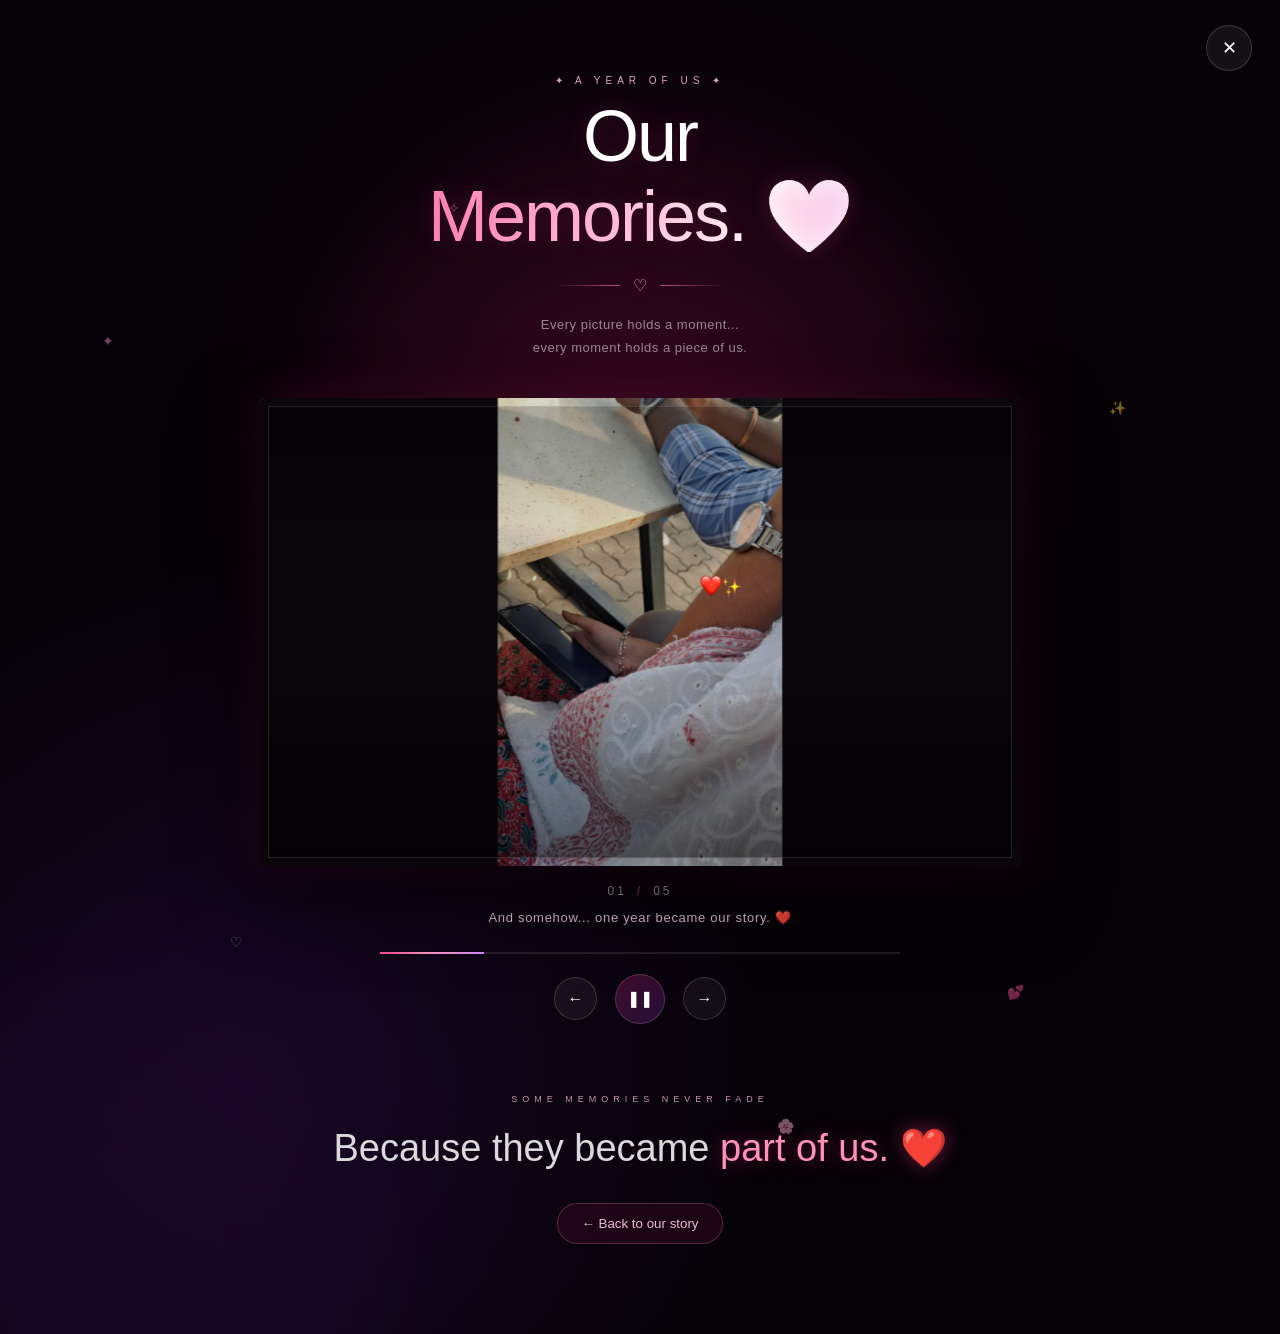
==== commit 47763878: "Update memories.html" ====
--- a/memories.html
+++ b/memories.html
@@ -12,6 +12,9 @@
 </head>
 
 <body class="memories-page">
+    <audio id="memoriesMusic" autoplay loop>
+        <source src="assets/music/Anbe-En-Anbe-MassTamilan.fm.mp3" type="audio/mpeg">
+    </audio>
 
     <!-- =================================
          OUR MEMORIES FULL SCREEN
@@ -521,4 +524,4 @@
     </script>
 
 </body>
-</html>+</html>
